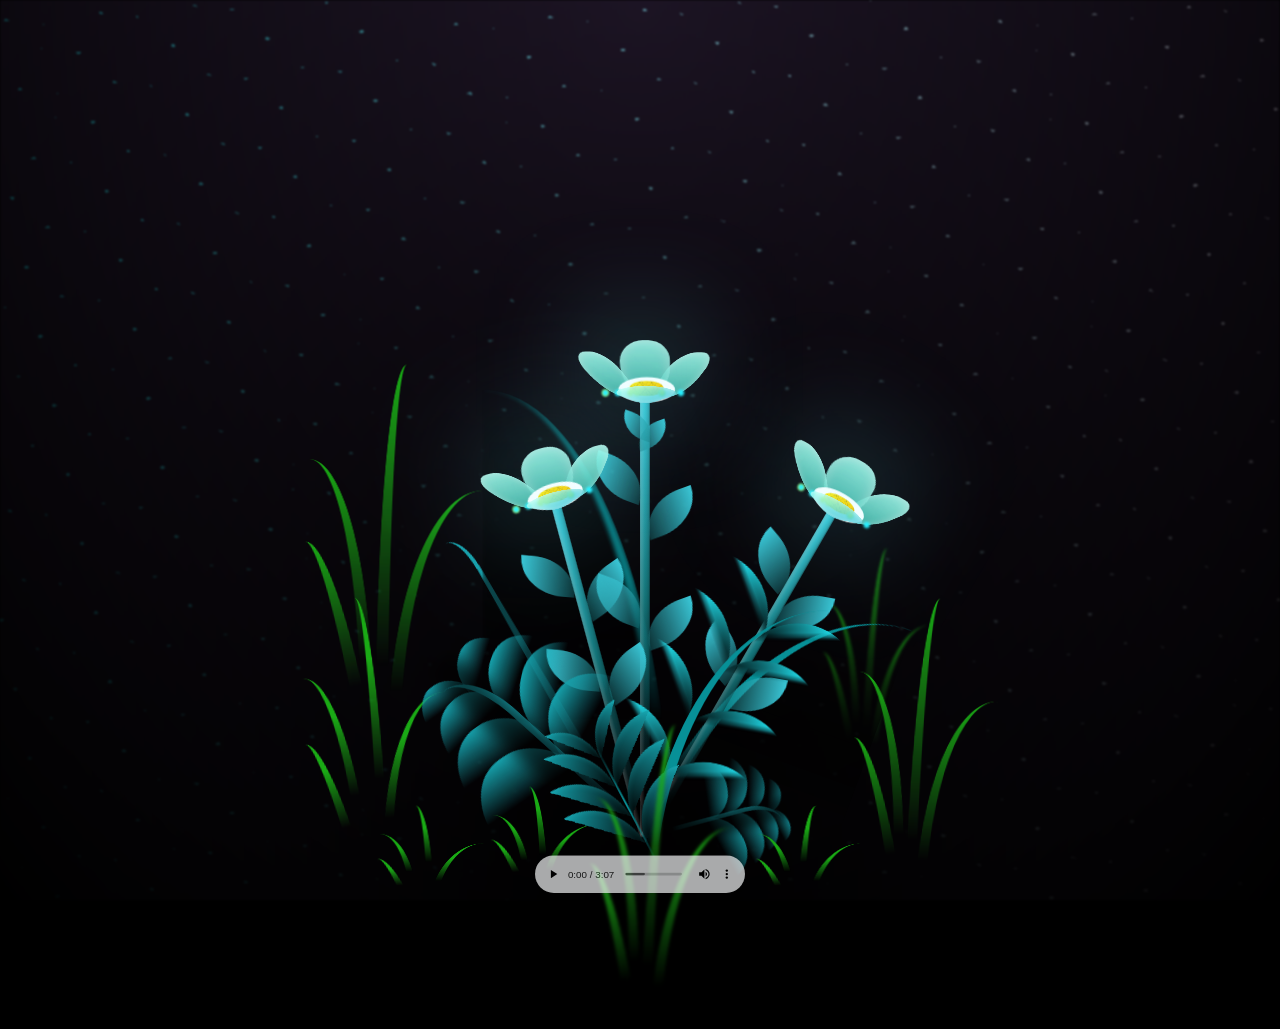
==== index.html @ 4c6a14b1 "FirstCommit: flowers and song added, letter started but need to complete" ====
<!DOCTYPE html>
<html lang="en">
<head>
    <meta charset="UTF-8">
    <meta http-equiv="X-UA-Compatible" content="IE=edge">
    <meta name="viewport" content="width=device-width, initial-scale=1.0">
    <title>TE AMO MILI</title>
    <link rel="stylesheet" href="style.css">
</head>
    <body class="not-loaded">
        <div class="night"></div>

        <!-- Contenedor de la letra de la canción -->
        <div id="lyrics-container">
          <p class="lyric-line">Quiero</p>
          <p class="lyric-line">Parar un momento</p>
          <p class="lyric-line">Soñar que estoy dentro</p>
          <p class="lyric-line">De tus ojos</p>
          <p class="lyric-line">Quiero</p>
          <p class="lyric-line">Soñar que te beso</p>
          <p class="lyric-line">Después darme cuenta</p>
          <p class="lyric-line">Que sigo despierto</p>
          <p class="lyric-line">Y no me la creo</p>
          <p class="lyric-line">Que tú estás aquí</p>
          <p class="lyric-line">Simulando que no dices nada</p>
          <p class="lyric-line">Y yo siento así</p>
          <p class="lyric-line">Diez mil palabras</p>
          <p class="lyric-line">Yo no te pido que seas normal, yo solo quiero que seas real</p>
          <p class="lyric-line">Que seas intensa cuando amanezca</p>
          <p class="lyric-line">Que estés tan loca como tú quieras</p>
          <p class="lyric-line">Como tú sientas, como tú estés</p>
          <p class="lyric-line">Como tú sepas que solo eres tú</p>
          <p class="lyric-line">Que digas todo sin preguntar, y que me beses sin avisar</p>
          <p class="lyric-line">Que tengas miedo cuando te asustes</p>
          <p class="lyric-line">Que sueltes lágrimas si te lucen</p>
          <p class="lyric-line">Que rompas todo si es necesario</p>
          <p class="lyric-line">Los dos estamos para arreglarlo</p>
          <p class="lyric-line">Que a mí me gustas tal como eres</p>
          <p class="lyric-line">A mí me gustas tal como estás</p>
          <p class="lyric-line">Es la verdad</p>
          <p class="lyric-line">Así</p>
          <p class="lyric-line">Sin maquillar</p>
          <p class="lyric-line">Es la verdad</p>
          <p class="lyric-line">Así</p>
          <p class="lyric-line">Sin maquillar</p>
          <p class="lyric-line">Quiero</p>
          <p class="lyric-line">Hablarte en silencio</p>
          <p class="lyric-line">De todas las formas</p>
          <p class="lyric-line">Que tú y yo inventamos</p>
          <p class="lyric-line">Que tú y yo sabemos</p>
          <p class="lyric-line">Que tú estás aquí</p>
          <p class="lyric-line">Simulando que no dices nada</p>
          <p class="lyric-line">Y yo siento así</p>
          <p class="lyric-line">Diez mil palabras</p>
          <p class="lyric-line">Yo no te pido que seas normal, yo solo quiero que seas real</p>
          <p class="lyric-line">Que seas intensa cuando amanezca</p>
          <p class="lyric-line">Que estés tan loca como tú quieras</p>
          <p class="lyric-line">Como tú sientas, como tú estés</p>
          <p class="lyric-line">Como tú sepas que solo eres tú</p>
          <p class="lyric-line">Que digas todo sin preguntar, y que me beses sin avisar</p>
          <p class="lyric-line">Que tengas miedo cuando te asustes</p>
          <p class="lyric-line">Que sueltes lágrimas si te lucen</p>
          <p class="lyric-line">Que rompas todo si es necesario</p>
          <p class="lyric-line">Los dos estamos para arreglarlo</p>
          <p class="lyric-line">Que seas tan fuerte, que seas tan débil</p>
          <p class="lyric-line">Que seas tan tierna, que seas tan sexy</p>
          <p class="lyric-line">Te quiero tanto así sin más</p>
          <p class="lyric-line">Sin una sombra sin delinear</p>
          <p class="lyric-line">Que a mí me gustas tal como eres</p>
          <p class="lyric-line">A mí me gustas tal como estás</p>
          <p class="lyric-line">Es la verdad</p>
          <p class="lyric-line">Así</p>
          <p class="lyric-line">Sin maquillar</p>
          <p class="lyric-line">Es la verdad</p>
          <p class="lyric-line">Así</p>
          <p class="lyric-line">Sin maquillar</p>
            <!-- Agrega más líneas según sea necesario -->
        </div>
        
        <div class="flowers">
            <audio id="song" controls autoplay loop>
                <source src="/song/sin-maquillar.mp3" type="audio/mpeg">
                Tu navegador no soporta le etiqueta de audio!
            </audio>

          <div class="flower flower--1">
            <div class="flower__leafs flower__leafs--1">
              <div class="flower__leaf flower__leaf--1"></div>
              <div class="flower__leaf flower__leaf--2"></div>
              <div class="flower__leaf flower__leaf--3"></div>
              <div class="flower__leaf flower__leaf--4"></div>
              

              <div class="flower__white-circle"></div>
      
              <div class="flower__light flower__light--1"></div>
              <div class="flower__light flower__light--2"></div>
              <div class="flower__light flower__light--3"></div>
              <div class="flower__light flower__light--4"></div>
              <div class="flower__light flower__light--5"></div>
              <div class="flower__light flower__light--6"></div>
              <div class="flower__light flower__light--7"></div>
              <div class="flower__light flower__light--8"></div>
      
            </div>
            <div class="flower__line">
              <div class="flower__line__leaf flower__line__leaf--1"></div>
              <div class="flower__line__leaf flower__line__leaf--2"></div>
              <div class="flower__line__leaf flower__line__leaf--3"></div>
              <div class="flower__line__leaf flower__line__leaf--4"></div>
              <div class="flower__line__leaf flower__line__leaf--5"></div>
              <div class="flower__line__leaf flower__line__leaf--6"></div>
            </div>
          </div>
      
          <div class="flower flower--2">
            <div class="flower__leafs flower__leafs--2">
              <div class="flower__leaf flower__leaf--1"></div>
              <div class="flower__leaf flower__leaf--2"></div>
              <div class="flower__leaf flower__leaf--3"></div>
              <div class="flower__leaf flower__leaf--4"></div>
              <div class="flower__white-circle"></div>
      
              <div class="flower__light flower__light--1"></div>
              <div class="flower__light flower__light--2"></div>
              <div class="flower__light flower__light--3"></div>
              <div class="flower__light flower__light--4"></div>
              <div class="flower__light flower__light--5"></div>
              <div class="flower__light flower__light--6"></div>
              <div class="flower__light flower__light--7"></div>
              <div class="flower__light flower__light--8"></div>
      
            </div>
            <div class="flower__line">
              <div class="flower__line__leaf flower__line__leaf--1"></div>
              <div class="flower__line__leaf flower__line__leaf--2"></div>
              <div class="flower__line__leaf flower__line__leaf--3"></div>
              <div class="flower__line__leaf flower__line__leaf--4"></div>
            </div>
          </div>
      
          <div class="flower flower--3">
            <div class="flower__leafs flower__leafs--3">
              <div class="flower__leaf flower__leaf--1"></div>
              <div class="flower__leaf flower__leaf--2"></div>
              <div class="flower__leaf flower__leaf--3"></div>
              <div class="flower__leaf flower__leaf--4"></div>
              <div class="flower__white-circle"></div>
      
              <div class="flower__light flower__light--1"></div>
              <div class="flower__light flower__light--2"></div>
              <div class="flower__light flower__light--3"></div>
              <div class="flower__light flower__light--4"></div>
              <div class="flower__light flower__light--5"></div>
              <div class="flower__light flower__light--6"></div>
              <div class="flower__light flower__light--7"></div>
              <div class="flower__light flower__light--8"></div>
      
            </div>
            <div class="flower__line">
              <div class="flower__line__leaf flower__line__leaf--1"></div>
              <div class="flower__line__leaf flower__line__leaf--2"></div>
              <div class="flower__line__leaf flower__line__leaf--3"></div>
              <div class="flower__line__leaf flower__line__leaf--4"></div>
            </div>
          </div>
      
          <div class="grow-ans" style="--d:1.2s">
            <div class="flower__g-long">
              <div class="flower__g-long__top"></div>
              <div class="flower__g-long__bottom"></div>
            </div>
          </div>
      
          <div class="growing-grass">
            <div class="flower__grass flower__grass--1">
              <div class="flower__grass--top"></div>
              <div class="flower__grass--bottom"></div>
              <div class="flower__grass__leaf flower__grass__leaf--1"></div>
              <div class="flower__grass__leaf flower__grass__leaf--2"></div>
              <div class="flower__grass__leaf flower__grass__leaf--3"></div>
              <div class="flower__grass__leaf flower__grass__leaf--4"></div>
              <div class="flower__grass__leaf flower__grass__leaf--5"></div>
              <div class="flower__grass__leaf flower__grass__leaf--6"></div>
              <div class="flower__grass__leaf flower__grass__leaf--7"></div>
              <div class="flower__grass__leaf flower__grass__leaf--8"></div>
              <div class="flower__grass__overlay"></div>
            </div>
          </div>
      
          <div class="growing-grass">
            <div class="flower__grass flower__grass--2">
              <div class="flower__grass--top"></div>
              <div class="flower__grass--bottom"></div>
              <div class="flower__grass__leaf flower__grass__leaf--1"></div>
              <div class="flower__grass__leaf flower__grass__leaf--2"></div>
              <div class="flower__grass__leaf flower__grass__leaf--3"></div>
              <div class="flower__grass__leaf flower__grass__leaf--4"></div>
              <div class="flower__grass__leaf flower__grass__leaf--5"></div>
              <div class="flower__grass__leaf flower__grass__leaf--6"></div>
              <div class="flower__grass__leaf flower__grass__leaf--7"></div>
              <div class="flower__grass__leaf flower__grass__leaf--8"></div>
              <div class="flower__grass__overlay"></div>
            </div>
          </div>
      
          <div class="grow-ans" style="--d:2.4s">
            <div class="flower__g-right flower__g-right--1">
              <div class="leaf"></div>
            </div>
          </div>
      
          <div class="grow-ans" style="--d:2.8s">
            <div class="flower__g-right flower__g-right--2">
              <div class="leaf"></div>
            </div>
          </div>
      
          <div class="grow-ans" style="--d:2.8s">
            <div class="flower__g-front">
              <div class="flower__g-front__leaf-wrapper flower__g-front__leaf-wrapper--1">
                <div class="flower__g-front__leaf"></div>
              </div>
              <div class="flower__g-front__leaf-wrapper flower__g-front__leaf-wrapper--2">
                <div class="flower__g-front__leaf"></div>
              </div>
              <div class="flower__g-front__leaf-wrapper flower__g-front__leaf-wrapper--3">
                <div class="flower__g-front__leaf"></div>
              </div>
              <div class="flower__g-front__leaf-wrapper flower__g-front__leaf-wrapper--4">
                <div class="flower__g-front__leaf"></div>
              </div>
              <div class="flower__g-front__leaf-wrapper flower__g-front__leaf-wrapper--5">
                <div class="flower__g-front__leaf"></div>
              </div>
              <div class="flower__g-front__leaf-wrapper flower__g-front__leaf-wrapper--6">
                <div class="flower__g-front__leaf"></div>
              </div>
              <div class="flower__g-front__leaf-wrapper flower__g-front__leaf-wrapper--7">
                <div class="flower__g-front__leaf"></div>
              </div>
              <div class="flower__g-front__leaf-wrapper flower__g-front__leaf-wrapper--8">
                <div class="flower__g-front__leaf"></div>
              </div>
              <div class="flower__g-front__line"></div>
            </div>
          </div>
      
          <div class="grow-ans" style="--d:3.2s">
            <div class="flower__g-fr">
              <div class="leaf"></div>
              <div class="flower__g-fr__leaf flower__g-fr__leaf--1"></div>
              <div class="flower__g-fr__leaf flower__g-fr__leaf--2"></div>
              <div class="flower__g-fr__leaf flower__g-fr__leaf--3"></div>
              <div class="flower__g-fr__leaf flower__g-fr__leaf--4"></div>
              <div class="flower__g-fr__leaf flower__g-fr__leaf--5"></div>
              <div class="flower__g-fr__leaf flower__g-fr__leaf--6"></div>
              <div class="flower__g-fr__leaf flower__g-fr__leaf--7"></div>
              <div class="flower__g-fr__leaf flower__g-fr__leaf--8"></div>
            </div>
          </div>
      
          <div class="long-g long-g--0">
            <div class="grow-ans" style="--d:3s">
              <div class="leaf leaf--0"></div>
            </div>
            <div class="grow-ans" style="--d:2.2s">
              <div class="leaf leaf--1"></div>
            </div>
            <div class="grow-ans" style="--d:3.4s">
              <div class="leaf leaf--2"></div>
            </div>
            <div class="grow-ans" style="--d:3.6s">
              <div class="leaf leaf--3"></div>
            </div>
          </div>
      
          <div class="long-g long-g--1">
            <div class="grow-ans" style="--d:3.6s">
              <div class="leaf leaf--0"></div>
            </div>
            <div class="grow-ans" style="--d:3.8s">
              <div class="leaf leaf--1"></div>
            </div>
            <div class="grow-ans" style="--d:4s">
              <div class="leaf leaf--2"></div>
            </div>
            <div class="grow-ans" style="--d:4.2s">
              <div class="leaf leaf--3"></div>
            </div>
          </div>
      
          <div class="long-g long-g--2">
            <div class="grow-ans" style="--d:4s">
              <div class="leaf leaf--0"></div>
            </div>
            <div class="grow-ans" style="--d:4.2s">
              <div class="leaf leaf--1"></div>
            </div>
            <div class="grow-ans" style="--d:4.4s">
              <div class="leaf leaf--2"></div>
            </div>
            <div class="grow-ans" style="--d:4.6s">
              <div class="leaf leaf--3"></div>
            </div>
          </div>
      
          <div class="long-g long-g--3">
            <div class="grow-ans" style="--d:4s">
              <div class="leaf leaf--0"></div>
            </div>
            <div class="grow-ans" style="--d:4.2s">
              <div class="leaf leaf--1"></div>
            </div>
            <div class="grow-ans" style="--d:3s">
              <div class="leaf leaf--2"></div>
            </div>
            <div class="grow-ans" style="--d:3.6s">
              <div class="leaf leaf--3"></div>
            </div>
          </div>
      
          <div class="long-g long-g--4">
            <div class="grow-ans" style="--d:4s">
              <div class="leaf leaf--0"></div>
            </div>
            <div class="grow-ans" style="--d:4.2s">
              <div class="leaf leaf--1"></div>
            </div>
            <div class="grow-ans" style="--d:3s">
              <div class="leaf leaf--2"></div>
            </div>
            <div class="grow-ans" style="--d:3.6s">
              <div class="leaf leaf--3"></div>
            </div>
          </div>
      
          <div class="long-g long-g--5">
            <div class="grow-ans" style="--d:4s">
              <div class="leaf leaf--0"></div>
            </div>
            <div class="grow-ans" style="--d:4.2s">
              <div class="leaf leaf--1"></div>
            </div>
            <div class="grow-ans" style="--d:3s">
              <div class="leaf leaf--2"></div>
            </div>
            <div class="grow-ans" style="--d:3.6s">
              <div class="leaf leaf--3"></div>
            </div>
          </div>
      
          <div class="long-g long-g--6">
            <div class="grow-ans" style="--d:4.2s">
              <div class="leaf leaf--0"></div>
            </div>
            <div class="grow-ans" style="--d:4.4s">
              <div class="leaf leaf--1"></div>
            </div>
            <div class="grow-ans" style="--d:4.6s">
              <div class="leaf leaf--2"></div>
            </div>
            <div class="grow-ans" style="--d:4.8s">
              <div class="leaf leaf--3"></div>
            </div>
          </div>
      
          <div class="long-g long-g--7">
            <div class="grow-ans" style="--d:3s">
              <div class="leaf leaf--0"></div>
            </div>
            <div class="grow-ans" style="--d:3.2s">
              <div class="leaf leaf--1"></div>
            </div>
            <div class="grow-ans" style="--d:3.5s">
              <div class="leaf leaf--2"></div>
            </div>
            <div class="grow-ans" style="--d:3.6s">
              <div class="leaf leaf--3"></div>
            </div>
          </div>
        </div>
    
        <script src="index.js"></script>
      </body>

</html>
---- style.css ----
*,
*::after,
*::before {
  padding: 0;
  margin: 0;
  box-sizing: border-box;
}

:root {
  --dark-color: #000;
}

/* Estilos para el reproductor de audio */
audio {
    position: fixed;
    bottom: 10px;
    left: 50%;
    transform: translateX(-50%);
    width: 300px;
    z-index: 1000;
    opacity: 0.7;
    transition: opacity 0.3s ease;
}

audio:hover {
    opacity: 1;
}

#lyrics-container {
    position: fixed;
    top: 25vh; /* 3/4 desde la parte superior (viewport height) */
    left: 50%;
    transform: translateX(-50%);
    text-align: center;
    color: white;
    font-size: 5vh;
    z-index: 9999;
    width: 100%;
}

.lyric-line {
    position: absolute; /* Todas las líneas se superponen */
    left: 0;
    right: 0;
    opacity: 0;
    transition: opacity 0.5s ease;
    pointer-events: none;
    margin: 0 auto; /* Centra horizontalmente */
    top: 0; /* Fija la posición vertical */
}

.lyric-line.active {
    opacity: 1;
}
@keyframes fadeInUp {
    from {
        opacity: 0;
        transform: translateY(20px);
    }
    to {
        opacity: 1;
        transform: translateY(0);
    }
}

.lyric-line.active {

}
/*////////////////////////////////////////////////////////////*/
body {
  display: flex;
  align-items: flex-end;
  justify-content: center;
  min-height: 100vh;
  background-color: var(--dark-color);
  overflow: hidden;
  perspective: 1000px;
}

.night {
  position: fixed;
  left: 50%;
  top: 0;
  transform: translateX(-50%);
  width: 100%;
  height: 100%;
  filter: blur(0.1vmin);
  background-image: radial-gradient(ellipse at top, transparent 0%, var(--dark-color)), radial-gradient(ellipse at bottom, var(--dark-color), rgba(202, 145, 255, 0.2)), repeating-linear-gradient(220deg, black 0px, black 19px, transparent 19px, transparent 22px), repeating-linear-gradient(189deg, black 0px, black 19px, transparent 19px, transparent 22px), repeating-linear-gradient(148deg, black 0px, black 19px, transparent 19px, transparent 22px), linear-gradient(90deg, #00fffa, #f0f0f0);
}

.flowers {
  position: relative;
  transform: scale(0.7);
}

.flower {
  position: absolute;
  bottom: 10vmin;
  transform-origin: bottom center;
  z-index: 10;
  --fl-speed: 0.8s;
}
.flower--1 {
  animation: moving-flower-1 4s linear infinite;
}
.flower--1 .flower__line {
  height: 70vmin;
  animation-delay: 0.3s;
}
.flower--1 .flower__line__leaf--1 {
  animation: blooming-leaf-right var(--fl-speed) 1.6s backwards;
}
.flower--1 .flower__line__leaf--2 {
  animation: blooming-leaf-right var(--fl-speed) 1.4s backwards;
}
.flower--1 .flower__line__leaf--3 {
  animation: blooming-leaf-left var(--fl-speed) 1.2s backwards;
}
.flower--1 .flower__line__leaf--4 {
  animation: blooming-leaf-left var(--fl-speed) 1s backwards;
}
.flower--1 .flower__line__leaf--5 {
  animation: blooming-leaf-right var(--fl-speed) 1.8s backwards;
}
.flower--1 .flower__line__leaf--6 {
  animation: blooming-leaf-left var(--fl-speed) 2s backwards;
}
.flower--2 {
  left: 50%;
  transform: rotate(30deg);
  animation: moving-flower-2 4s linear infinite;
}
.flower--2 .flower__line {
  height: 60vmin;
  animation-delay: 0.8s;
}
.flower--2 .flower__line__leaf--1 {
  animation: blooming-leaf-right var(--fl-speed) 1.9s backwards;
}
.flower--2 .flower__line__leaf--2 {
  animation: blooming-leaf-right var(--fl-speed) 1.7s backwards;
}
.flower--2 .flower__line__leaf--3 {
  animation: blooming-leaf-left var(--fl-speed) 1.5s backwards;
}
.flower--2 .flower__line__leaf--4 {
  animation: blooming-leaf-left var(--fl-speed) 1.3s backwards;
}
.flower--3 {
  left: 50%;
  transform: rotate(-15deg);
  animation: moving-flower-3 4s linear infinite;
}
.flower--3 .flower__line {
  animation-delay: 0.9s;
}
.flower--3 .flower__line__leaf--1 {
  animation: blooming-leaf-right var(--fl-speed) 2.5s backwards;
}
.flower--3 .flower__line__leaf--2 {
  animation: blooming-leaf-right var(--fl-speed) 2.3s backwards;
}
.flower--3 .flower__line__leaf--3 {
  animation: blooming-leaf-left var(--fl-speed) 2.1s backwards;
}
.flower--3 .flower__line__leaf--4 {
  animation: blooming-leaf-left var(--fl-speed) 1.9s backwards;
}
.flower__leafs {
  position: relative;
  animation: blooming-flower 2s backwards;
}
.flower__leafs--1 {
  animation-delay: 1.1s;
}
.flower__leafs--2 {
  animation-delay: 1.4s;
}
.flower__leafs--3 {
  animation-delay: 1.7s;
}
.flower__leafs::after {
  content: "";
  position: absolute;
  left: 0;
  top: 0;
  transform: translate(-50%, -100%);
  width: 8vmin;
  height: 8vmin;
  background-color: #6bf0ff;
  filter: blur(10vmin);
}
.flower__leaf {
  position: absolute;
  bottom: 0;
  left: 50%;
  width: 8vmin;
  height: 11vmin;
  border-radius: 51% 49% 47% 53%/44% 45% 55% 69%;
  background-color: #65e6cc;
  background-image: linear-gradient(to top, #40bbab, #a7ffee);
  transform-origin: bottom center;
  opacity: 0.9;
  box-shadow: inset 0 0 2vmin rgba(255, 255, 255, 0.5);
}
.flower__leaf--1 {
  transform: translate(-10%, 1%) rotateY(40deg) rotateX(-50deg);
}
.flower__leaf--2 {
  transform: translate(-50%, -4%) rotateX(40deg);
}
.flower__leaf--3 {
  transform: translate(-90%, 0%) rotateY(45deg) rotateX(50deg);
}
.flower__leaf--4 {
  width: 8vmin;
  height: 8vmin;
  transform-origin: bottom left;
  border-radius: 4vmin 10vmin 4vmin 4vmin;
  transform: translate(0%, 18%) rotateX(70deg) rotate(-43deg);
  background-image: linear-gradient(to top, #39c6d6, #a7ffee);
  z-index: 1;
  opacity: 0.8;
}
.flower__white-circle {
  position: absolute;
  left: -3.5vmin;
  top: -3vmin;
  width: 9vmin;
  height: 4vmin;
  border-radius: 50%;
  background-color: #fff;
}
.flower__white-circle::after {
  content: "";
  position: absolute;
  left: 50%;
  top: 45%;
  transform: translate(-50%, -50%);
  width: 60%;
  height: 60%;
  border-radius: inherit;
  background-image: repeating-linear-gradient(135deg, rgba(0, 0, 0, 0.03) 0px, rgba(0, 0, 0, 0.03) 1px, transparent 1px, transparent 12px), repeating-linear-gradient(45deg, rgba(0, 0, 0, 0.03) 0px, rgba(0, 0, 0, 0.03) 1px, transparent 1px, transparent 12px), repeating-linear-gradient(67.5deg, rgba(0, 0, 0, 0.03) 0px, rgba(0, 0, 0, 0.03) 1px, transparent 1px, transparent 12px), repeating-linear-gradient(135deg, rgba(0, 0, 0, 0.03) 0px, rgba(0, 0, 0, 0.03) 1px, transparent 1px, transparent 12px), repeating-linear-gradient(45deg, rgba(0, 0, 0, 0.03) 0px, rgba(0, 0, 0, 0.03) 1px, transparent 1px, transparent 12px), repeating-linear-gradient(112.5deg, rgba(0, 0, 0, 0.03) 0px, rgba(0, 0, 0, 0.03) 1px, transparent 1px, transparent 12px), repeating-linear-gradient(112.5deg, rgba(0, 0, 0, 0.03) 0px, rgba(0, 0, 0, 0.03) 1px, transparent 1px, transparent 12px), repeating-linear-gradient(45deg, rgba(0, 0, 0, 0.03) 0px, rgba(0, 0, 0, 0.03) 1px, transparent 1px, transparent 12px), repeating-linear-gradient(22.5deg, rgba(0, 0, 0, 0.03) 0px, rgba(0, 0, 0, 0.03) 1px, transparent 1px, transparent 12px), repeating-linear-gradient(45deg, rgba(0, 0, 0, 0.03) 0px, rgba(0, 0, 0, 0.03) 1px, transparent 1px, transparent 12px), repeating-linear-gradient(22.5deg, rgba(0, 0, 0, 0.03) 0px, rgba(0, 0, 0, 0.03) 1px, transparent 1px, transparent 12px), repeating-linear-gradient(135deg, rgba(0, 0, 0, 0.03) 0px, rgba(0, 0, 0, 0.03) 1px, transparent 1px, transparent 12px), repeating-linear-gradient(157.5deg, rgba(0, 0, 0, 0.03) 0px, rgba(0, 0, 0, 0.03) 1px, transparent 1px, transparent 12px), repeating-linear-gradient(67.5deg, rgba(0, 0, 0, 0.03) 0px, rgba(0, 0, 0, 0.03) 1px, transparent 1px, transparent 12px), repeating-linear-gradient(67.5deg, rgba(0, 0, 0, 0.03) 0px, rgba(0, 0, 0, 0.03) 1px, transparent 1px, transparent 12px), linear-gradient(90deg, #ffeb12, #ffce00);
}
.flower__line {
  height: 55vmin;
  width: 1.5vmin;
  background-image: linear-gradient(to left, rgba(0, 0, 0, 0.2), transparent, rgba(255, 255, 255, 0.2)), linear-gradient(to top, transparent 10%, #14757a, #39c6d6);
  box-shadow: inset 0 0 2px rgba(0, 0, 0, 0.5);
  animation: grow-flower-tree 4s backwards;
}
.flower__line__leaf {
  --w: 7vmin;
  --h: calc(var(--w) + 2vmin);
  position: absolute;
  top: 20%;
  left: 90%;
  width: var(--w);
  height: var(--h);
  border-top-right-radius: var(--h);
  border-bottom-left-radius: var(--h);
  background-image: linear-gradient(to top, rgba(20, 117, 122, 0.4), #39c6d6);
}
.flower__line__leaf--1 {
  transform: rotate(70deg) rotateY(30deg);
}
.flower__line__leaf--2 {
  top: 45%;
  transform: rotate(70deg) rotateY(30deg);
}
.flower__line__leaf--3, .flower__line__leaf--4, .flower__line__leaf--6 {
  border-top-right-radius: 0;
  border-bottom-left-radius: 0;
  border-top-left-radius: var(--h);
  border-bottom-right-radius: var(--h);
  left: -460%;
  top: 12%;
  transform: rotate(-70deg) rotateY(30deg);
}
.flower__line__leaf--4 {
  top: 40%;
}
.flower__line__leaf--5 {
  top: 0;
  transform-origin: left;
  transform: rotate(70deg) rotateY(30deg) scale(0.6);
}
.flower__line__leaf--6 {
  top: -2%;
  left: -450%;
  transform-origin: right;
  transform: rotate(-70deg) rotateY(30deg) scale(0.6);
}
.flower__light {
  position: absolute;
  bottom: 0vmin;
  width: 1vmin;
  height: 1vmin;
  background-color: #fffb00;
  border-radius: 50%;
  filter: blur(0.2vmin);
  animation: light-ans 4s linear infinite backwards;
}
.flower__light:nth-child(odd) {
  background-color: #23f0ff;
}
.flower__light--1 {
  left: -2vmin;
  animation-delay: 1s;
}
.flower__light--2 {
  left: 3vmin;
  animation-delay: 0.5s;
}
.flower__light--3 {
  left: -6vmin;
  animation-delay: 0.3s;
}
.flower__light--4 {
  left: 6vmin;
  animation-delay: 0.9s;
}
.flower__light--5 {
  left: -1vmin;
  animation-delay: 1.5s;
}
.flower__light--6 {
  left: -4vmin;
  animation-delay: 3s;
}
.flower__light--7 {
  left: 3vmin;
  animation-delay: 2s;
}
.flower__light--8 {
  left: -6vmin;
  animation-delay: 3.5s;
}
.flower__grass {
  --c: #159faa;
  --line-w: 1.5vmin;
  position: absolute;
  bottom: 12vmin;
  left: -7vmin;
  display: flex;
  flex-direction: column;
  align-items: flex-end;
  z-index: 20;
  transform-origin: bottom center;
  transform: rotate(-48deg) rotateY(40deg);
}
.flower__grass--1 {
  animation: moving-grass 2s linear infinite;
}
.flower__grass--2 {
  left: 2vmin;
  bottom: 10vmin;
  transform: scale(0.5) rotate(75deg) rotateX(10deg) rotateY(-200deg);
  opacity: 0.8;
  z-index: 0;
  animation: moving-grass--2 1.5s linear infinite;
}
.flower__grass--top {
  width: 7vmin;
  height: 10vmin;
  border-top-right-radius: 100%;
  border-right: var(--line-w) solid var(--c);
  transform-origin: bottom center;
  transform: rotate(-2deg);
}
.flower__grass--bottom {
  margin-top: -2px;
  width: var(--line-w);
  height: 25vmin;
  background-image: linear-gradient(to top, transparent, var(--c));
}
.flower__grass__leaf {
  --size: 10vmin;
  position: absolute;
  width: calc(var(--size) * 2.1);
  height: var(--size);
  border-top-left-radius: var(--size);
  border-top-right-radius: var(--size);
  background-image: linear-gradient(to top, transparent, transparent 30%, var(--c));
  z-index: 100;
}
.flower__grass__leaf--1 {
  top: -6%;
  left: 30%;
  --size: 6vmin;
  transform: rotate(-20deg);
  animation: growing-grass-ans--1 2s 2.6s backwards;
}
@keyframes growing-grass-ans--1 {
  0% {
    transform-origin: bottom left;
    transform: rotate(-20deg) scale(0);
  }
}
.flower__grass__leaf--2 {
  top: -5%;
  left: -110%;
  --size: 6vmin;
  transform: rotate(10deg);
  animation: growing-grass-ans--2 2s 2.4s linear backwards;
}
@keyframes growing-grass-ans--2 {
  0% {
    transform-origin: bottom right;
    transform: rotate(10deg) scale(0);
  }
}
.flower__grass__leaf--3 {
  top: 5%;
  left: 60%;
  --size: 8vmin;
  transform: rotate(-18deg) rotateX(-20deg);
  animation: growing-grass-ans--3 2s 2.2s linear backwards;
}
@keyframes growing-grass-ans--3 {
  0% {
    transform-origin: bottom left;
    transform: rotate(-18deg) rotateX(-20deg) scale(0);
  }
}
.flower__grass__leaf--4 {
  top: 6%;
  left: -135%;
  --size: 8vmin;
  transform: rotate(2deg);
  animation: growing-grass-ans--4 2s 2s linear backwards;
}
@keyframes growing-grass-ans--4 {
  0% {
    transform-origin: bottom right;
    transform: rotate(2deg) scale(0);
  }
}
.flower__grass__leaf--5 {
  top: 20%;
  left: 60%;
  --size: 10vmin;
  transform: rotate(-24deg) rotateX(-20deg);
  animation: growing-grass-ans--5 2s 1.8s linear backwards;
}
@keyframes growing-grass-ans--5 {
  0% {
    transform-origin: bottom left;
    transform: rotate(-24deg) rotateX(-20deg) scale(0);
  }
}
.flower__grass__leaf--6 {
  top: 22%;
  left: -180%;
  --size: 10vmin;
  transform: rotate(10deg);
  animation: growing-grass-ans--6 2s 1.6s linear backwards;
}
@keyframes growing-grass-ans--6 {
  0% {
    transform-origin: bottom right;
    transform: rotate(10deg) scale(0);
  }
}
.flower__grass__leaf--7 {
  top: 39%;
  left: 70%;
  --size: 10vmin;
  transform: rotate(-10deg);
  animation: growing-grass-ans--7 2s 1.4s linear backwards;
}
@keyframes growing-grass-ans--7 {
  0% {
    transform-origin: bottom left;
    transform: rotate(-10deg) scale(0);
  }
}
.flower__grass__leaf--8 {
  top: 40%;
  left: -215%;
  --size: 11vmin;
  transform: rotate(10deg);
  animation: growing-grass-ans--8 2s 1.2s linear backwards;
}
@keyframes growing-grass-ans--8 {
  0% {
    transform-origin: bottom right;
    transform: rotate(10deg) scale(0);
  }
}
.flower__grass__overlay {
  position: absolute;
  top: -10%;
  right: 0%;
  width: 100%;
  height: 100%;
  background-color: rgba(0, 0, 0, 0.6);
  filter: blur(1.5vmin);
  z-index: 100;
}
.flower__g-long {
  --w: 2vmin;
  --h: 6vmin;
  --c: #159faa;
  position: absolute;
  bottom: 10vmin;
  left: -3vmin;
  transform-origin: bottom center;
  transform: rotate(-30deg) rotateY(-20deg);
  display: flex;
  flex-direction: column;
  align-items: flex-end;
  animation: flower-g-long-ans 3s linear infinite;
}
@keyframes flower-g-long-ans {
  0%, 100% {
    transform: rotate(-30deg) rotateY(-20deg);
  }
  50% {
    transform: rotate(-32deg) rotateY(-20deg);
  }
}
.flower__g-long__top {
  top: calc(var(--h) * -1);
  width: calc(var(--w) + 1vmin);
  height: var(--h);
  border-top-right-radius: 100%;
  border-right: 0.7vmin solid var(--c);
  transform: translate(-0.7vmin, 1vmin);
}
.flower__g-long__bottom {
  width: var(--w);
  height: 50vmin;
  transform-origin: bottom center;
  background-image: linear-gradient(to top, transparent 30%, var(--c));
  box-shadow: inset 0 0 2px rgba(0, 0, 0, 0.5);
  clip-path: polygon(35% 0, 65% 1%, 100% 100%, 0% 100%);
}
.flower__g-right {
  position: absolute;
  bottom: 6vmin;
  left: -2vmin;
  transform-origin: bottom left;
  transform: rotate(20deg);
}
.flower__g-right .leaf {
  width: 30vmin;
  height: 50vmin;
  border-top-left-radius: 100%;
  border-left: 2vmin solid #079097;
  background-image: linear-gradient(to bottom, transparent, var(--dark-color) 60%);
  mask-image: linear-gradient(to top, transparent 30%, #079097 60%);
}
.flower__g-right--1 {
  animation: flower-g-right-ans 2.5s linear infinite;
}
.flower__g-right--2 {
  left: 5vmin;
  transform: rotateY(-180deg);
  animation: flower-g-right-ans--2 3s linear infinite;
}
.flower__g-right--2 .leaf {
  height: 75vmin;
  filter: blur(0.3vmin);
  opacity: 0.8;
}
@keyframes flower-g-right-ans {
  0%, 100% {
    transform: rotate(20deg);
  }
  50% {
    transform: rotate(24deg) rotateX(-20deg);
  }
}
@keyframes flower-g-right-ans--2 {
  0%, 100% {
    transform: rotateY(-180deg) rotate(0deg) rotateX(-20deg);
  }
  50% {
    transform: rotateY(-180deg) rotate(6deg) rotateX(-20deg);
  }
}
.flower__g-front {
  position: absolute;
  bottom: 6vmin;
  left: 2.5vmin;
  z-index: 100;
  transform-origin: bottom center;
  transform: rotate(-28deg) rotateY(30deg) scale(1.04);
  animation: flower__g-front-ans 2s linear infinite;
}
@keyframes flower__g-front-ans {
  0%, 100% {
    transform: rotate(-28deg) rotateY(30deg) scale(1.04);
  }
  50% {
    transform: rotate(-35deg) rotateY(40deg) scale(1.04);
  }
}
.flower__g-front__line {
  width: 0.3vmin;
  height: 20vmin;
  background-image: linear-gradient(to top, transparent, #079097, transparent 100%);
  position: relative;
}
.flower__g-front__leaf-wrapper {
  position: absolute;
  top: 0;
  left: 0;
  transform-origin: bottom left;
  transform: rotate(10deg);
}
.flower__g-front__leaf-wrapper:nth-child(even) {
  left: 0vmin;
  transform: rotateY(-180deg) rotate(5deg);
  animation: flower__g-front__leaf-left-ans 1s ease-in backwards;
}
.flower__g-front__leaf-wrapper:nth-child(odd) {
  animation: flower__g-front__leaf-ans 1s ease-in backwards;
}
.flower__g-front__leaf-wrapper--1 {
  top: -8vmin;
  transform: scale(0.7);
  animation: flower__g-front__leaf-ans 1s 5.5s ease-in backwards !important;
}
.flower__g-front__leaf-wrapper--2 {
  top: -8vmin;
  transform: rotateY(-180deg) scale(0.7) !important;
  animation: flower__g-front__leaf-left-ans-2 1s 4.6s ease-in backwards !important;
}
.flower__g-front__leaf-wrapper--3 {
  top: -3vmin;
  animation: flower__g-front__leaf-ans 1s 4.6s ease-in backwards;
}
.flower__g-front__leaf-wrapper--4 {
  top: -3vmin;
  transform: rotateY(-180deg) scale(0.9) !important;
  animation: flower__g-front__leaf-left-ans-2 1s 4.6s ease-in backwards !important;
}
@keyframes flower__g-front__leaf-left-ans-2 {
  0% {
    transform: rotateY(-180deg) scale(0);
  }
}
.flower__g-front__leaf-wrapper--5, .flower__g-front__leaf-wrapper--6 {
  top: 2vmin;
}
.flower__g-front__leaf-wrapper--7, .flower__g-front__leaf-wrapper--8 {
  top: 6.5vmin;
}
.flower__g-front__leaf-wrapper--2 {
  animation-delay: 5.2s !important;
}
.flower__g-front__leaf-wrapper--3 {
  animation-delay: 4.9s !important;
}
.flower__g-front__leaf-wrapper--5 {
  animation-delay: 4.3s !important;
}
.flower__g-front__leaf-wrapper--6 {
  animation-delay: 4.1s !important;
}
.flower__g-front__leaf-wrapper--7 {
  animation-delay: 3.8s !important;
}
.flower__g-front__leaf-wrapper--8 {
  animation-delay: 3.5s !important;
}
@keyframes flower__g-front__leaf-ans {
  0% {
    transform: rotate(10deg) scale(0);
  }
}
@keyframes flower__g-front__leaf-left-ans {
  0% {
    transform: rotateY(-180deg) rotate(5deg) scale(0);
  }
}
.flower__g-front__leaf {
  width: 10vmin;
  height: 10vmin;
  border-radius: 100% 0% 0% 100%/100% 100% 0% 0%;
  box-shadow: inset 0 2px 1vmin rgba(44, 238, 252, 0.2);
  background-image: linear-gradient(to bottom left, transparent, var(--dark-color)), linear-gradient(to bottom right, #159faa 50%, transparent 50%, transparent);
  -webkit-mask-image: linear-gradient(to bottom right, #159faa 50%, transparent 50%, transparent);
  mask-image: linear-gradient(to bottom right, #159faa 50%, transparent 50%, transparent);
}
.flower__g-fr {
  position: absolute;
  bottom: -4vmin;
  left: vmin;
  transform-origin: bottom left;
  z-index: 10;
  animation: flower__g-fr-ans 2s linear infinite;
}
@keyframes flower__g-fr-ans {
  0%, 100% {
    transform: rotate(2deg);
  }
  50% {
    transform: rotate(4deg);
  }
}
.flower__g-fr .leaf {
  width: 30vmin;
  height: 50vmin;
  border-top-left-radius: 100%;
  border-left: 2vmin solid #079097;
  mask-image: linear-gradient(to top, transparent 25%, #079097 50%);
  position: relative;
  z-index: 1;
}
.flower__g-fr__leaf {
  position: absolute;
  top: 0;
  left: 0;
  width: 10vmin;
  height: 10vmin;
  border-radius: 100% 0% 0% 100%/100% 100% 0% 0%;
  box-shadow: inset 0 2px 1vmin rgba(44, 238, 252, 0.2);
  background-image: linear-gradient(to bottom left, transparent, var(--dark-color) 98%), linear-gradient(to bottom right, #23f0ff 45%, transparent 50%, transparent);
  mask-image: linear-gradient(135deg, #159faa 40%, transparent 50%, transparent);
}
.flower__g-fr__leaf--1 {
  left: 20vmin;
  transform: rotate(45deg);
  animation: flower__g-fr-leaft-ans-1 0.5s 5.2s linear backwards;
}
@keyframes flower__g-fr-leaft-ans-1 {
  0% {
    transform-origin: left;
    transform: rotate(45deg) scale(0);
  }
}
.flower__g-fr__leaf--2 {
  left: 12vmin;
  top: -7vmin;
  transform: rotate(25deg) rotateY(-180deg);
  animation: flower__g-fr-leaft-ans-6 0.5s 5s linear backwards;
}
.flower__g-fr__leaf--3 {
  left: 15vmin;
  top: 6vmin;
  transform: rotate(55deg);
  animation: flower__g-fr-leaft-ans-5 0.5s 4.8s linear backwards;
}
.flower__g-fr__leaf--4 {
  left: 6vmin;
  top: -2vmin;
  transform: rotate(25deg) rotateY(-180deg);
  animation: flower__g-fr-leaft-ans-6 0.5s 4.6s linear backwards;
}
.flower__g-fr__leaf--5 {
  left: 10vmin;
  top: 14vmin;
  transform: rotate(55deg);
  animation: flower__g-fr-leaft-ans-5 0.5s 4.4s linear backwards;
}
@keyframes flower__g-fr-leaft-ans-5 {
  0% {
    transform-origin: left;
    transform: rotate(55deg) scale(0);
  }
}
.flower__g-fr__leaf--6 {
  left: 0vmin;
  top: 6vmin;
  transform: rotate(25deg) rotateY(-180deg);
  animation: flower__g-fr-leaft-ans-6 0.5s 4.2s linear backwards;
}
@keyframes flower__g-fr-leaft-ans-6 {
  0% {
    transform-origin: right;
    transform: rotate(25deg) rotateY(-180deg) scale(0);
  }
}
.flower__g-fr__leaf--7 {
  left: 5vmin;
  top: 22vmin;
  transform: rotate(45deg);
  animation: flower__g-fr-leaft-ans-7 0.5s 4s linear backwards;
}
@keyframes flower__g-fr-leaft-ans-7 {
  0% {
    transform-origin: left;
    transform: rotate(45deg) scale(0);
  }
}
.flower__g-fr__leaf--8 {
  left: -4vmin;
  top: 15vmin;
  transform: rotate(15deg) rotateY(-180deg);
  animation: flower__g-fr-leaft-ans-8 0.5s 3.8s linear backwards;
}
@keyframes flower__g-fr-leaft-ans-8 {
  0% {
    transform-origin: right;
    transform: rotate(15deg) rotateY(-180deg) scale(0);
  }
}

.long-g {
  position: absolute;
  bottom: 25vmin;
  left: -42vmin;
  transform-origin: bottom left;
}
.long-g--1 {
  bottom: 0vmin;
  transform: scale(0.8) rotate(-5deg);
}
.long-g--1 .leaf {
mask-image: linear-gradient(to top, transparent 40%, #079097 80%) !important;
}
.long-g--1 .leaf--1 {
  --w: 5vmin;
  --h: 60vmin;
  left: -2vmin;
  transform: rotate(3deg) rotateY(-180deg);
}
.long-g--2, .long-g--3 {
  bottom: -3vmin;
  left: -35vmin;
  transform-origin: center;
  transform: scale(0.6) rotateX(60deg);
}
.long-g--2 .leaf, .long-g--3 .leaf {
  mask-image: linear-gradient(to top, transparent 50%, #079097 80%) !important;
}
.long-g--2 .leaf--1, .long-g--3 .leaf--1 {
  left: -1vmin;
  transform: rotateY(-180deg);
}
.long-g--3 {
  left: -17vmin;
  bottom: 0vmin;
}
.long-g--3 .leaf {
  mask-image: linear-gradient(to top, transparent 40%, #079097 80%) !important;
}
.long-g--4 {
  left: 25vmin;
  bottom: -3vmin;
  transform-origin: center;
  transform: scale(0.6) rotateX(60deg);
}
.long-g--4 .leaf {
  mask-image: linear-gradient(to top, transparent 50%, #079097 80%) !important;
}
.long-g--5 {
  left: 42vmin;
  bottom: 0vmin;
  transform: scale(0.8) rotate(2deg);
}
.long-g--6 {
  left: 0vmin;
  bottom: -20vmin;
  z-index: 100;
  filter: blur(0.3vmin);
  transform: scale(0.8) rotate(2deg);
}
.long-g--7 {
  left: 35vmin;
  bottom: 20vmin;
  z-index: -1;
  filter: blur(0.3vmin);
  transform: scale(0.6) rotate(2deg);
  opacity: 0.7;
}
.long-g .leaf {
  --w: 15vmin;
  --h: 40vmin;
  --c: #1aaa15;
  position: absolute;
  bottom: 0;
  width: var(--w);
  height: var(--h);
  border-top-left-radius: 100%;
  border-left: 2vmin solid var(--c);
  mask-image: linear-gradient(to top, transparent 20%, var(--dark-color));
  transform-origin: bottom center;
}
.long-g .leaf--0 {
  left: 2vmin;
  animation: leaf-ans-1 4s linear infinite;
}
.long-g .leaf--1 {
  --w: 5vmin;
  --h: 60vmin;
  animation: leaf-ans-1 4s linear infinite;
}
.long-g .leaf--2 {
  --w: 10vmin;
  --h: 40vmin;
  left: -0.5vmin;
  bottom: 5vmin;
  transform-origin: bottom left;
  transform: rotateY(-180deg);
  animation: leaf-ans-2 3s linear infinite;
}
.long-g .leaf--3 {
  --w: 5vmin;
  --h: 30vmin;
  left: -1vmin;
  bottom: 3.2vmin;
  transform-origin: bottom left;
  transform: rotate(-10deg) rotateY(-180deg);
  animation: leaf-ans-3 3s linear infinite;
}

@keyframes leaf-ans-1 {
  0%, 100% {
    transform: rotate(-5deg) scale(1);
  }
  50% {
    transform: rotate(5deg) scale(1.1);
  }
}
@keyframes leaf-ans-2 {
  0%, 100% {
    transform: rotateY(-180deg) rotate(5deg);
  }
  50% {
    transform: rotateY(-180deg) rotate(0deg) scale(1.1);
  }
}
@keyframes leaf-ans-3 {
  0%, 100% {
    transform: rotate(-10deg) rotateY(-180deg);
  }
  50% {
    transform: rotate(-20deg) rotateY(-180deg);
  }
}
.grow-ans {
  animation: grow-ans 2s var(--d) backwards;
}

@keyframes grow-ans {
  0% {
    transform: scale(0);
    opacity: 0;
  }
}
@keyframes light-ans {
  0% {
    opacity: 0;
    transform: translateY(0vmin);
  }
  25% {
    opacity: 1;
    transform: translateY(-5vmin) translateX(-2vmin);
  }
  50% {
    opacity: 1;
    transform: translateY(-15vmin) translateX(2vmin);
    filter: blur(0.2vmin);
  }
  75% {
    transform: translateY(-20vmin) translateX(-2vmin);
    filter: blur(0.2vmin);
  }
  100% {
    transform: translateY(-30vmin);
    opacity: 0;
    filter: blur(1vmin);
  }
}
@keyframes moving-flower-1 {
  0%, 100% {
    transform: rotate(2deg);
  }
  50% {
    transform: rotate(-2deg);
  }
}
@keyframes moving-flower-2 {
  0%, 100% {
    transform: rotate(18deg);
  }
  50% {
    transform: rotate(14deg);
  }
}
@keyframes moving-flower-3 {
  0%, 100% {
    transform: rotate(-18deg);
  }
  50% {
    transform: rotate(-20deg) rotateY(-10deg);
  }
}
@keyframes blooming-leaf-right {
  0% {
    transform-origin: left;
    transform: rotate(70deg) rotateY(30deg) scale(0);
  }
}
@keyframes blooming-leaf-left {
  0% {
    transform-origin: right;
    transform: rotate(-70deg) rotateY(30deg) scale(0);
  }
}
@keyframes grow-flower-tree {
  0% {
    height: 0;
    border-radius: 1vmin;
  }
}
@keyframes blooming-flower {
  0% {
    transform: scale(0);
  }
}
@keyframes moving-grass {
  0%, 100% {
    transform: rotate(-48deg) rotateY(40deg);
  }
  50% {
    transform: rotate(-50deg) rotateY(40deg);
  }
}
@keyframes moving-grass--2 {
  0%, 100% {
    transform: scale(0.5) rotate(75deg) rotateX(10deg) rotateY(-200deg);
  }
  50% {
    transform: scale(0.5) rotate(79deg) rotateX(10deg) rotateY(-200deg);
  }
}
.growing-grass {
  animation: growing-grass-ans 1s 2s backwards;
}

@keyframes growing-grass-ans {
  0% {
    transform: scale(0);
  }
}
.not-loaded * {
  animation-play-state: start !important;
}
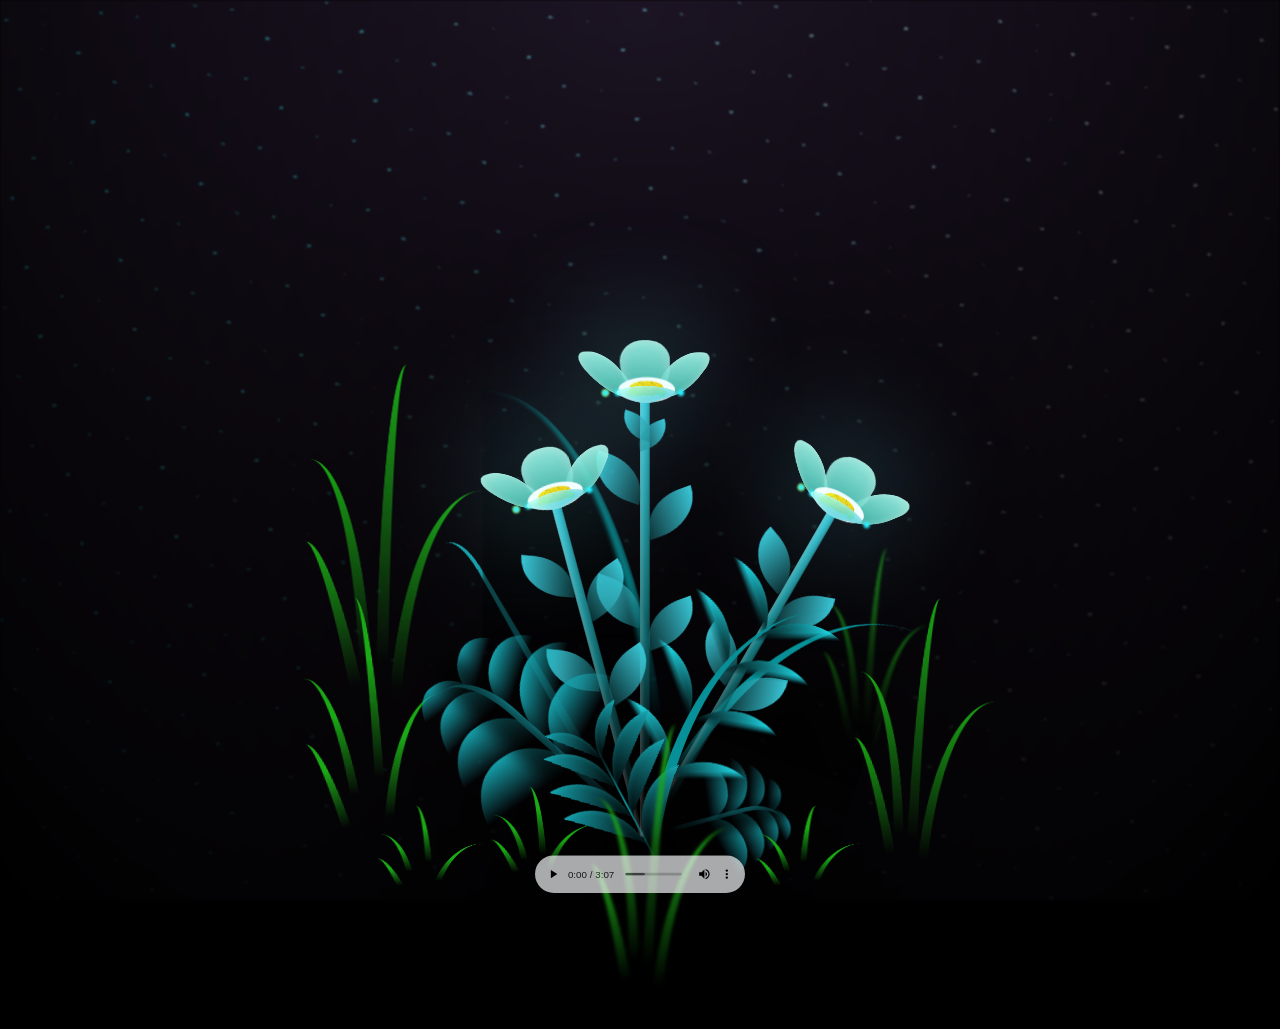
==== commit 802d7627: "fix: audio path fixed" ====
--- a/index.html
+++ b/index.html
@@ -42,44 +42,14 @@
           <p class="lyric-line">Sin maquillar</p>
           <p class="lyric-line">Es la verdad</p>
           <p class="lyric-line">Así</p>
-          <p class="lyric-line">Sin maquillar</p>
-          <p class="lyric-line">Quiero</p>
-          <p class="lyric-line">Hablarte en silencio</p>
-          <p class="lyric-line">De todas las formas</p>
-          <p class="lyric-line">Que tú y yo inventamos</p>
-          <p class="lyric-line">Que tú y yo sabemos</p>
-          <p class="lyric-line">Que tú estás aquí</p>
-          <p class="lyric-line">Simulando que no dices nada</p>
-          <p class="lyric-line">Y yo siento así</p>
-          <p class="lyric-line">Diez mil palabras</p>
-          <p class="lyric-line">Yo no te pido que seas normal, yo solo quiero que seas real</p>
-          <p class="lyric-line">Que seas intensa cuando amanezca</p>
-          <p class="lyric-line">Que estés tan loca como tú quieras</p>
-          <p class="lyric-line">Como tú sientas, como tú estés</p>
-          <p class="lyric-line">Como tú sepas que solo eres tú</p>
-          <p class="lyric-line">Que digas todo sin preguntar, y que me beses sin avisar</p>
-          <p class="lyric-line">Que tengas miedo cuando te asustes</p>
-          <p class="lyric-line">Que sueltes lágrimas si te lucen</p>
-          <p class="lyric-line">Que rompas todo si es necesario</p>
-          <p class="lyric-line">Los dos estamos para arreglarlo</p>
-          <p class="lyric-line">Que seas tan fuerte, que seas tan débil</p>
-          <p class="lyric-line">Que seas tan tierna, que seas tan sexy</p>
-          <p class="lyric-line">Te quiero tanto así sin más</p>
-          <p class="lyric-line">Sin una sombra sin delinear</p>
-          <p class="lyric-line">Que a mí me gustas tal como eres</p>
-          <p class="lyric-line">A mí me gustas tal como estás</p>
-          <p class="lyric-line">Es la verdad</p>
-          <p class="lyric-line">Así</p>
-          <p class="lyric-line">Sin maquillar</p>
-          <p class="lyric-line">Es la verdad</p>
-          <p class="lyric-line">Así</p>
-          <p class="lyric-line">Sin maquillar</p>
+          <p class="lyric-line">Sin maquillar &#128147;</p>
+          <p class="lyric-line">Feliz San Valentin Mi Niña :3</p>
             <!-- Agrega más líneas según sea necesario -->
         </div>
         
         <div class="flowers">
             <audio id="song" controls autoplay loop>
-                <source src="/song/sin-maquillar.mp3" type="audio/mpeg">
+                <source src="song/sin-maquillar.mp3" type="audio/mpeg">
                 Tu navegador no soporta le etiqueta de audio!
             </audio>
 
--- a/style.css
+++ b/style.css
@@ -39,18 +39,39 @@
 }
 
 .lyric-line {
-    position: absolute; /* Todas las líneas se superponen */
-    left: 0;
-    right: 0;
-    opacity: 0;
-    transition: opacity 0.5s ease;
-    pointer-events: none;
-    margin: 0 auto; /* Centra horizontalmente */
-    top: 0; /* Fija la posición vertical */
+  position: absolute;
+  left: 0;
+  right: 0;
+  opacity: 0;
+  transform: translateY(20px); /* Inicia ligeramente abajo */
+  transition: 
+      opacity 0.5s ease-in-out,
+      transform 0.5s ease-in-out;
+  pointer-events: none;
+  margin: 0 auto;
+  top: 0;
 }
 
 .lyric-line.active {
-    opacity: 1;
+  opacity: 1;
+  transform: translateY(0); /* Posición final */
+  text-shadow: 
+    0 0 10px rgba(255, 100, 100, 0.8),  /* Brillo rojo claro */
+    0 0 20px rgba(255, 150, 150, 0.6),  /* Brillo más amplio */
+    0 0 30px rgba(255, 200, 200, 0.4);  /* Brillo difuminado */
+  transition: 
+    opacity 0.5s ease-in-out,
+    transform 0.5s ease-in-out,
+    text-shadow 0.5s ease-in-out;  /* Transición suave para el glow */
+}
+
+.lyric-line.exit {
+  opacity: 0;
+  transform: translateY(-20px); /* Sale hacia arriba */
+  text-shadow: 
+    0 0 10px rgba(255, 100, 100, 0.4),  /* Brillo rojo claro más tenue */
+    0 0 20px rgba(255, 150, 150, 0.2),
+    0 0 30px rgba(255, 200, 200, 0.1);
 }
 @keyframes fadeInUp {
     from {
@@ -63,9 +84,9 @@
     }
 }
 
-.lyric-line.active {
-
-}
+/* .lyric-line.active {
+
+} */
 /*////////////////////////////////////////////////////////////*/
 body {
   display: flex;
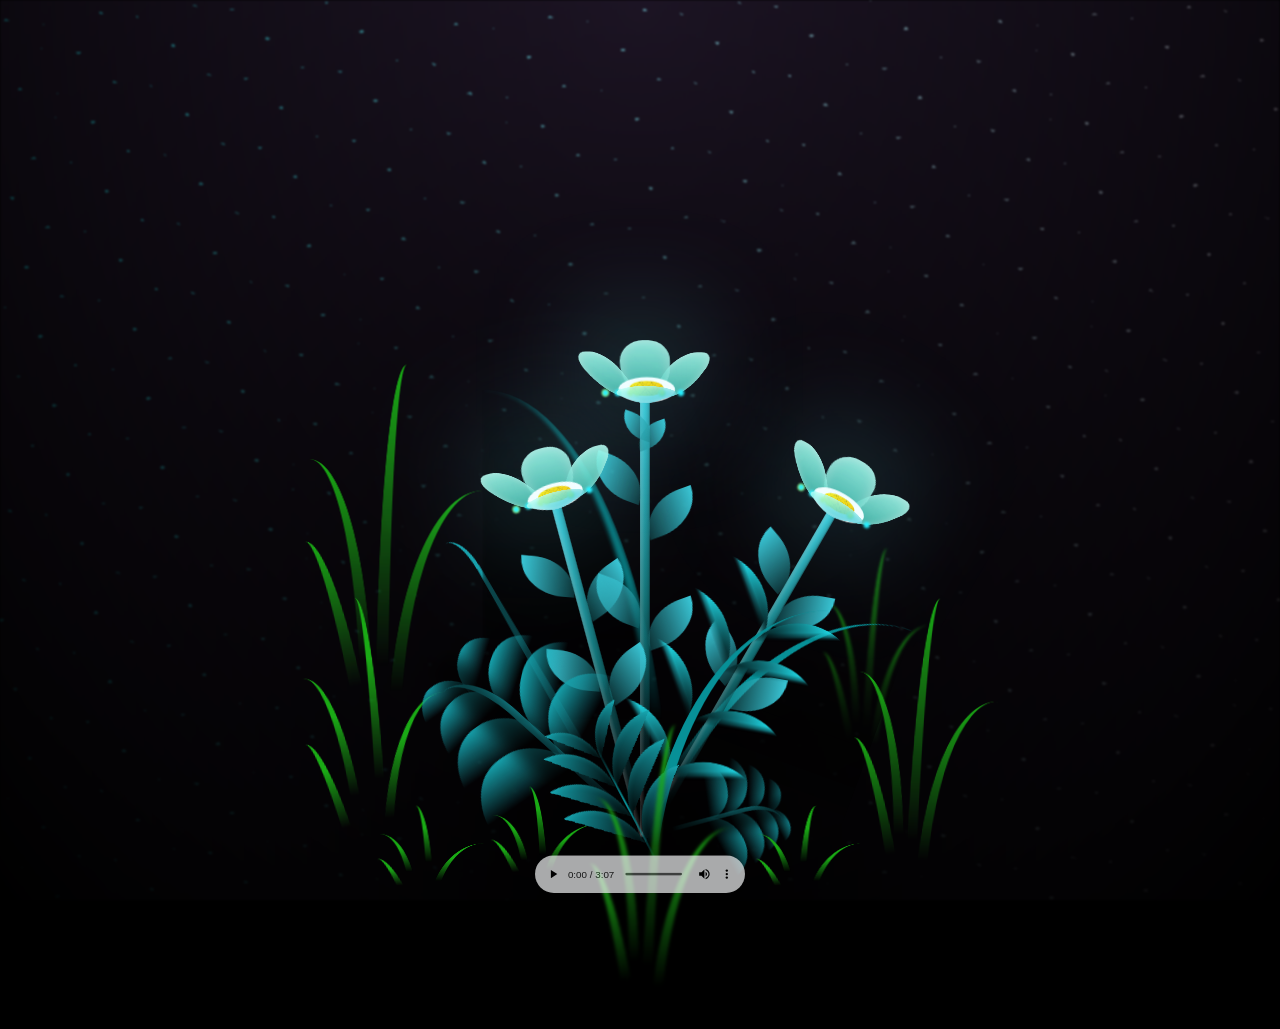
==== commit d7addd44: "feat: preload audio" ====
--- a/index.html
+++ b/index.html
@@ -8,7 +8,13 @@
     <link rel="stylesheet" href="style.css">
 </head>
     <body class="not-loaded">
+      
         <div class="night"></div>
+
+        <div class="loader">
+          <div class="spinner"></div>
+          <p>Cargando...</p>
+        </div>
 
         <!-- Contenedor de la letra de la canción -->
         <div id="lyrics-container">
@@ -48,7 +54,7 @@
         </div>
         
         <div class="flowers">
-            <audio id="song" controls autoplay loop>
+            <audio id="song" controls loop preload="auto">
                 <source src="song/sin-maquillar.mp3" type="audio/mpeg">
                 Tu navegador no soporta le etiqueta de audio!
             </audio>
--- a/style.css
+++ b/style.css
@@ -28,7 +28,7 @@
 
 #lyrics-container {
     position: fixed;
-    top: 25vh; /* 3/4 desde la parte superior (viewport height) */
+    top: 15vh; /* 3/4 desde la parte superior (viewport height) */
     left: 50%;
     transform: translateX(-50%);
     text-align: center;
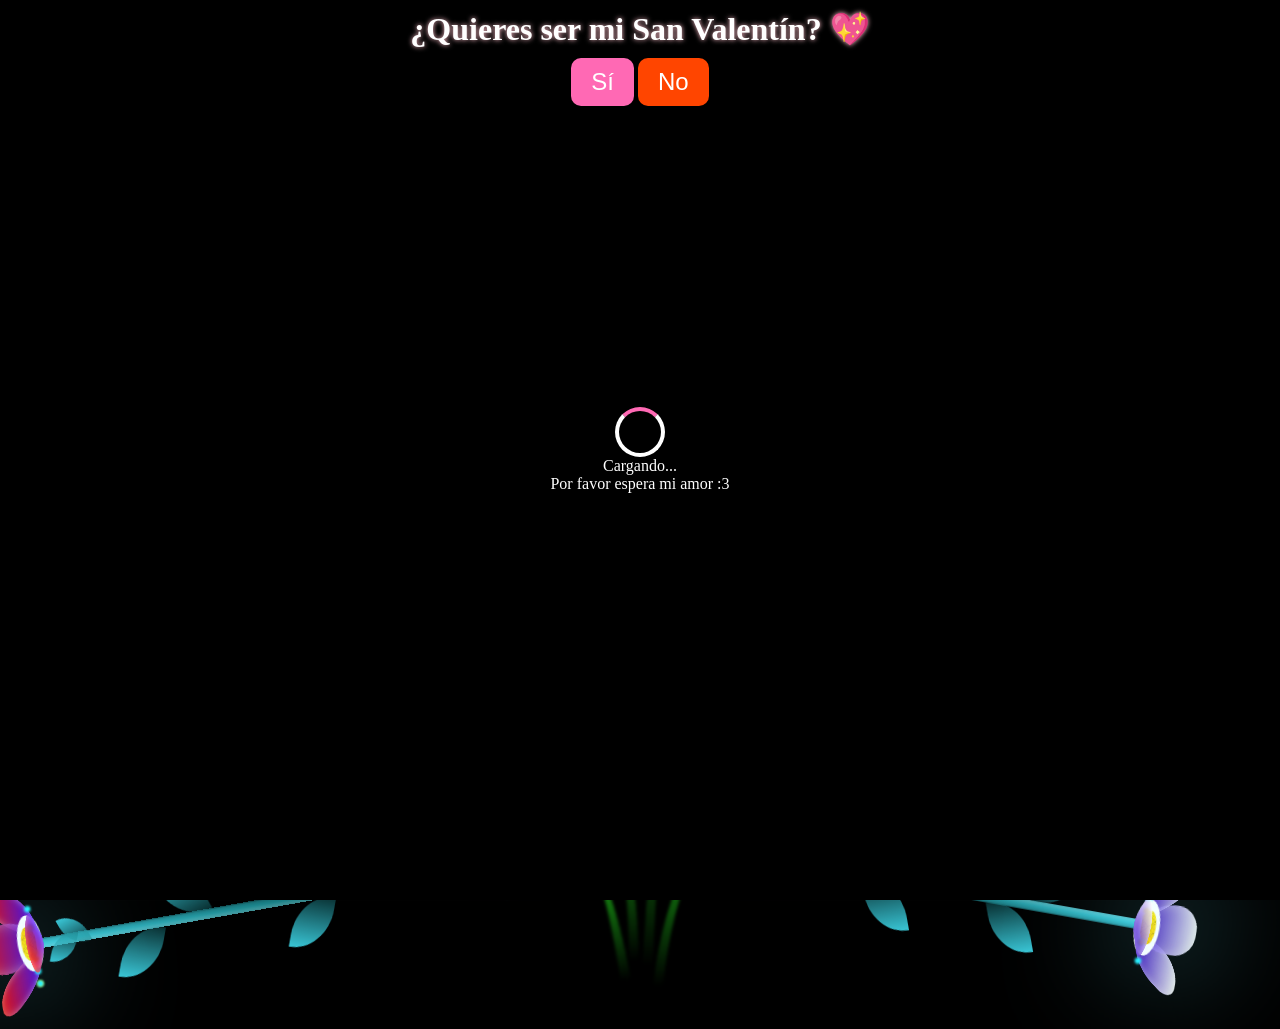
==== commit 10229fe6: "first commit" ====
--- a/index.html
+++ b/index.html
@@ -4,8 +4,12 @@
     <meta charset="UTF-8">
     <meta http-equiv="X-UA-Compatible" content="IE=edge">
     <meta name="viewport" content="width=device-width, initial-scale=1.0">
-    <title>TE AMO MILI</title>
+    <title>TE AMO SARAHI</title>
     <link rel="stylesheet" href="style.css">
+
+    <link rel="preconnect" href="https://fonts.googleapis.com">
+    <link rel="preconnect" href="https://fonts.gstatic.com" crossorigin>
+    <link href="https://fonts.googleapis.com/css2?family=Delius+Swash+Caps&display=swap" rel="stylesheet">
 </head>
     <body class="not-loaded">
       
@@ -13,51 +17,111 @@
 
         <div class="loader">
           <div class="spinner"></div>
-          <p>Cargando...</p>
+          <p style="color: white;">Cargando...</p>
+          <p style="color: white;">Por favor espera mi amor :3</p>
+          
         </div>
+        <div id="valentine-container">
+            <p class="valentine-text">¿Quieres ser mi San Valentín? 💖</p>
+            <div class="valentine-buttons">
+                <button id="yes-btn">Sí</button>
+                <button id="no-btn">No</button>
+            </div>
+        </div>
+
+        
+        <script>
+          document.addEventListener("DOMContentLoaded", function () {
+            const yesBtn = document.getElementById("yes-btn");
+            const noBtn = document.getElementById("no-btn");
+        
+            noBtn.addEventListener("click", function () {
+              yesBtn.classList.add("yes-grow"); 
+              noBtn.classList.add("hidden"); 
+            });
+        
+            yesBtn.addEventListener("click", function () {
+              document.getElementById("valentine-container").innerHTML = "<p class='valentine-text'>💖 ¡Sabía que dirías que sí! 💖</p>";
+            });
+          });
+        </script>
+        
+      
 
         <!-- Contenedor de la letra de la canción -->
         <div id="lyrics-container">
-          <p class="lyric-line">Quiero</p>
-          <p class="lyric-line">Parar un momento</p>
-          <p class="lyric-line">Soñar que estoy dentro</p>
-          <p class="lyric-line">De tus ojos</p>
-          <p class="lyric-line">Quiero</p>
-          <p class="lyric-line">Soñar que te beso</p>
-          <p class="lyric-line">Después darme cuenta</p>
-          <p class="lyric-line">Que sigo despierto</p>
-          <p class="lyric-line">Y no me la creo</p>
-          <p class="lyric-line">Que tú estás aquí</p>
-          <p class="lyric-line">Simulando que no dices nada</p>
-          <p class="lyric-line">Y yo siento así</p>
-          <p class="lyric-line">Diez mil palabras</p>
-          <p class="lyric-line">Yo no te pido que seas normal, yo solo quiero que seas real</p>
-          <p class="lyric-line">Que seas intensa cuando amanezca</p>
-          <p class="lyric-line">Que estés tan loca como tú quieras</p>
-          <p class="lyric-line">Como tú sientas, como tú estés</p>
-          <p class="lyric-line">Como tú sepas que solo eres tú</p>
-          <p class="lyric-line">Que digas todo sin preguntar, y que me beses sin avisar</p>
-          <p class="lyric-line">Que tengas miedo cuando te asustes</p>
-          <p class="lyric-line">Que sueltes lágrimas si te lucen</p>
-          <p class="lyric-line">Que rompas todo si es necesario</p>
-          <p class="lyric-line">Los dos estamos para arreglarlo</p>
-          <p class="lyric-line">Que a mí me gustas tal como eres</p>
-          <p class="lyric-line">A mí me gustas tal como estás</p>
-          <p class="lyric-line">Es la verdad</p>
-          <p class="lyric-line">Así</p>
-          <p class="lyric-line">Sin maquillar</p>
-          <p class="lyric-line">Es la verdad</p>
-          <p class="lyric-line">Así</p>
-          <p class="lyric-line">Sin maquillar &#128147;</p>
-          <p class="lyric-line">Feliz San Valentin Mi Niña :3</p>
-            <!-- Agrega más líneas según sea necesario -->
+          
+          <p class="lyric-line">¿Alguna vez te sonrojaste?</p>
+          <p class="lyric-line">¿Alguna vez tuviste ese miedo de no poder cambiar?</p>
+          <p class="lyric-line">El tipo que se te pega como algo en tus dientes?</p>
+          <p class="lyric-line">¿Hay algunos ases bajo tu manga?</p>
+          <p class="lyric-line">¿No sabes que eres mi obsesión?</p>
+          <p class="lyric-line">He soñado contigo casi todas las noches de esta semana.</p>
+          <p class="lyric-line">¿Cuántos secretos puedes guardar?</p>
+          <p class="lyric-line">Porque hay una canción que encontré</p>
+          <p class="lyric-line">Que me hace pensar en ti de alguna forma,</p>
+          <p class="lyric-line">Y la pongo en repetición</p>
+          <p class="lyric-line">Hasta que me quedo dormido,</p>
+          <p class="lyric-line">Derramando bebidas en mi sofá.</p>
+          <p class="lyric-line">(¿Será que quiero saber?)</p>
+          <p class="lyric-line">Si este sentimiento es correspondido.</p>
+          <p class="lyric-line">(Triste por verte ir)</p>
+          <p class="lyric-line">Esperaba que te quedaras.</p>
+          <p class="lyric-line">(Amor, los dos sabemos)</p>
+          <p class="lyric-line">Que las noches fueron hechas principalmente</p>
+          <p class="lyric-line">Para decir cosas que no podemos decir mañana por el día.</p>
+          <p class="lyric-line">Arrastrándome de vuelta a ti.</p>
+          <p class="lyric-line">¿Alguna vez pensaste en llamar cuando tenías tiempo?</p>
+          <p class="lyric-line">Porque yo siempre lo hago.</p>
+          <p class="lyric-line">Quizás estoy demasiado ocupado siendo tuyo</p>
+          <p class="lyric-line">Como para enamorarme de alguien más.</p>
+          
+          <p class="lyric-line">Arrastrándome de vuelta a ti.</p>
+          <p class="lyric-line">Así que, ¿tuviste el valor?</p>
+          <p class="lyric-line">Me pregunto si tu corazón sigue abierto,</p>
+          <p class="lyric-line">Y si es así, quiero saber a qué hora cierra.</p>
+          <p class="lyric-line">Cálmate y deja de fruncir el ceño.</p>
+          <p class="lyric-line">Lo siento por interrumpir,</p>
+          <p class="lyric-line">Es solo que siempre estoy al borde</p>
+          <p class="lyric-line">De intentar besarte.</p>
+          <p class="lyric-line">No sé si sientes lo mismo que yo,</p>
+          <p class="lyric-line">Pero podríamos estar juntos...</p>
+          <p class="lyric-line">..si quisieras.</p>
+          <p class="lyric-line">(¿Será que quiero saber?)</p>
+          <p class="lyric-line">Si este sentimiento es correspondido.</p>
+          <p class="lyric-line">(Triste por verte ir)</p>
+          <p class="lyric-line">Esperaba que te quedaras.</p>
+          <p class="lyric-line">(Amor, los dos sabemos)</p>
+          <p class="lyric-line">Que las noches fueron hechas principalmente</p>
+          <p class="lyric-line">Para decir cosas que no podemos decir mañana por el día.</p>
+          <p class="lyric-line">Arrastrándome de vuelta a ti</p>
+          <p class="lyric-line">(arrastrándome de vuelta a ti)</p>
+          <p class="lyric-line">¿Alguna vez pensaste en llamar cuando tenías tiempo?</p>
+          <p class="lyric-line">tenías tiempo?</p>
+          <p class="lyric-line">Porque yo siempre lo hago</p>
+          <p class="lyric-line">(porque yo siempre lo hago)</p>
+          <p class="lyric-line">Quizás estoy muy</p>
+          <p class="lyric-line">(quizás estoy muy ocupado)</p>
+          <p class="lyric-line">Ocupado siendo tuyo</p>
+          <p class="lyric-line">(siendo tuyo)</p>
+          <p class="lyric-line">Como para enamorarme de alguien más</p>
+          <p class="lyric-line">Ahora que lo he pensado bien</p>
+          <p class="lyric-line">Arrastrándome de vuelta a ti....</p>
+          <p class="lyric-line">Te amo💖 y gracias por ser mi san valentin :3 </p>
+          
         </div>
+        
         
         <div class="flowers">
             <audio id="song" controls loop preload="auto">
-                <source src="song/sin-maquillar.mp3" type="audio/mpeg">
+                <source src="song\DoIWannaKnow.mp3" type="audio/mpeg">
                 Tu navegador no soporta le etiqueta de audio!
             </audio>
+
+          
+
+
+          
 
           <div class="flower flower--1">
             <div class="flower__leafs flower__leafs--1">
@@ -88,9 +152,256 @@
               <div class="flower__line__leaf flower__line__leaf--6"></div>
             </div>
           </div>
+          <!-- Flor rosa -->
+          <div class="flower flower--4">
+            <div class="flower__leafs flower__leafs--4">
+                <div class="flower__leaf flower__leaf--1"></div>
+                <div class="flower__leaf flower__leaf--2"></div>
+                <div class="flower__leaf flower__leaf--3"></div>
+                <div class="flower__leaf flower__leaf--4"></div>
+                <div class="flower__white-circle"></div>
+                <div class="flower__light flower__light--1"></div>
+                <div class="flower__light flower__light--2"></div>
+                <div class="flower__light flower__light--3"></div>
+                <div class="flower__light flower__light--4"></div>
+            </div>
+            <div class="flower__line">
+                <div class="flower__line__leaf flower__line__leaf--1"></div>
+                <div class="flower__line__leaf flower__line__leaf--2"></div>
+                <div class="flower__line__leaf flower__line__leaf--3"></div>
+                <div class="flower__line__leaf flower__line__leaf--4"></div>
+            </div>
+          </div>
+
+          <!-- Flor amarilla -->
+          <div class="flower flower--5">
+            <div class="flower__leafs flower__leafs--5">
+                <div class="flower__leaf flower__leaf--1"></div>
+                <div class="flower__leaf flower__leaf--2"></div>
+                <div class="flower__leaf flower__leaf--3"></div>
+                <div class="flower__leaf flower__leaf--4"></div>
+                <div class="flower__white-circle"></div>
+                <div class="flower__light flower__light--1"></div>
+                <div class="flower__light flower__light--2"></div>
+                <div class="flower__light flower__light--3"></div>
+                <div class="flower__light flower__light--4"></div>
+            </div>
+            <div class="flower__line">
+                <div class="flower__line__leaf flower__line__leaf--1"></div>
+                <div class="flower__line__leaf flower__line__leaf--2"></div>
+                <div class="flower__line__leaf flower__line__leaf--3"></div>
+                <div class="flower__line__leaf flower__line__leaf--4"></div>
+            </div>
+          </div>
+          <!-- Flor azul -->
+          <div class="flower flower--8">
+            <div class="flower__leafs flower__leafs--8">
+                <div class="flower__leaf flower__leaf--1"></div>
+                <div class="flower__leaf flower__leaf--2"></div>
+                <div class="flower__leaf flower__leaf--3"></div>
+                <div class="flower__leaf flower__leaf--4"></div>
+                <div class="flower__white-circle"></div>
+                <div class="flower__light flower__light--1"></div>
+                <div class="flower__light flower__light--2"></div>
+                <div class="flower__light flower__light--3"></div>
+                <div class="flower__light flower__light--4"></div>
+            </div>
+            <div class="flower__line">
+                <div class="flower__line__leaf flower__line__leaf--1"></div>
+                <div class="flower__line__leaf flower__line__leaf--2"></div>
+                <div class="flower__line__leaf flower__line__leaf--3"></div>
+                <div class="flower__line__leaf flower__line__leaf--4"></div>
+            </div>
+          </div>
+
+          <!-- Flor amarilla -->
+          <div class="flower flower--9">
+            <div class="flower__leafs flower__leafs--9">
+                <div class="flower__leaf flower__leaf--1"></div>
+                <div class="flower__leaf flower__leaf--2"></div>
+                <div class="flower__leaf flower__leaf--3"></div>
+                <div class="flower__leaf flower__leaf--4"></div>
+                <div class="flower__white-circle"></div>
+                <div class="flower__light flower__light--1"></div>
+                <div class="flower__light flower__light--2"></div>
+                <div class="flower__light flower__light--3"></div>
+                <div class="flower__light flower__light--4"></div>
+            </div>
+            <div class="flower__line">
+                <div class="flower__line__leaf flower__line__leaf--1"></div>
+                <div class="flower__line__leaf flower__line__leaf--2"></div>
+                <div class="flower__line__leaf flower__line__leaf--3"></div>
+                <div class="flower__line__leaf flower__line__leaf--4"></div>
+            </div>
+          </div>
+
+          <!-- Flor lila -->
+          <div class="flower flower--10">
+            <div class="flower__leafs flower__leafs--10">
+                <div class="flower__leaf flower__leaf--1"></div>
+                <div class="flower__leaf flower__leaf--2"></div>
+                <div class="flower__leaf flower__leaf--3"></div>
+                <div class="flower__leaf flower__leaf--4"></div>
+                <div class="flower__white-circle"></div>
+                <div class="flower__light flower__light--1"></div>
+                <div class="flower__light flower__light--2"></div>
+                <div class="flower__light flower__light--3"></div>
+                <div class="flower__light flower__light--4"></div>
+            </div>
+            <div class="flower__line">
+                <div class="flower__line__leaf flower__line__leaf--1"></div>
+                <div class="flower__line__leaf flower__line__leaf--2"></div>
+                <div class="flower__line__leaf flower__line__leaf--3"></div>
+                <div class="flower__line__leaf flower__line__leaf--4"></div>
+            </div>
+          </div>
+
+          <!-- Flor verde -->
+          <div class="flower flower--11">
+            <div class="flower__leafs flower__leafs--11">
+                <div class="flower__leaf flower__leaf--1"></div>
+                <div class="flower__leaf flower__leaf--2"></div>
+                <div class="flower__leaf flower__leaf--3"></div>
+                <div class="flower__leaf flower__leaf--4"></div>
+                <div class="flower__white-circle"></div>
+                <div class="flower__light flower__light--1"></div>
+                <div class="flower__light flower__light--2"></div>
+                <div class="flower__light flower__light--3"></div>
+                <div class="flower__light flower__light--4"></div>
+            </div>
+            <div class="flower__line">
+                <div class="flower__line__leaf flower__line__leaf--1"></div>
+                <div class="flower__line__leaf flower__line__leaf--2"></div>
+                <div class="flower__line__leaf flower__line__leaf--3"></div>
+                <div class="flower__line__leaf flower__line__leaf--4"></div>
+            </div>
+          </div>
+
+          <!-- Flor roja -->
+          <div class="flower flower--12">
+            <div class="flower__leafs flower__leafs--12">
+                <div class="flower__leaf flower__leaf--1"></div>
+                <div class="flower__leaf flower__leaf--2"></div>
+                <div class="flower__leaf flower__leaf--3"></div>
+                <div class="flower__leaf flower__leaf--4"></div>
+                <div class="flower__white-circle"></div>
+                <div class="flower__light flower__light--1"></div>
+                <div class="flower__light flower__light--2"></div>
+                <div class="flower__light flower__light--3"></div>
+                <div class="flower__light flower__light--4"></div>
+            </div>
+            <div class="flower__line">
+                <div class="flower__line__leaf flower__line__leaf--1"></div>
+                <div class="flower__line__leaf flower__line__leaf--2"></div>
+                <div class="flower__line__leaf flower__line__leaf--3"></div>
+                <div class="flower__line__leaf flower__line__leaf--4"></div>
+            </div>
+          </div>
+
+          <!-- Flor celeste -->
+          <div class="flower flower--13">
+            <div class="flower__leafs flower__leafs--13">
+                <div class="flower__leaf flower__leaf--1"></div>
+                <div class="flower__leaf flower__leaf--2"></div>
+                <div class="flower__leaf flower__leaf--3"></div>
+                <div class="flower__leaf flower__leaf--4"></div>
+                <div class="flower__white-circle"></div>
+                <div class="flower__light flower__light--1"></div>
+                <div class="flower__light flower__light--2"></div>
+                <div class="flower__light flower__light--3"></div>
+                <div class="flower__light flower__light--4"></div>
+            </div>
+            <div class="flower__line">
+                <div class="flower__line__leaf flower__line__leaf--1"></div>
+                <div class="flower__line__leaf flower__line__leaf--2"></div>
+                <div class="flower__line__leaf flower__line__leaf--3"></div>
+                <div class="flower__line__leaf flower__line__leaf--4"></div>
+            </div>
+          </div>
+          <!-- Flor celeste -->
+          <div class="flower flower--14">
+            <div class="flower__leafs flower__leafs--14">
+                <div class="flower__leaf flower__leaf--1"></div>
+                <div class="flower__leaf flower__leaf--2"></div>
+                <div class="flower__leaf flower__leaf--3"></div>
+                <div class="flower__leaf flower__leaf--4"></div>
+                <div class="flower__white-circle"></div>
+                <div class="flower__light flower__light--1"></div>
+                <div class="flower__light flower__light--2"></div>
+                <div class="flower__light flower__light--3"></div>
+                <div class="flower__light flower__light--4"></div>
+            </div>
+            <div class="flower__line">
+                <div class="flower__line__leaf flower__line__leaf--1"></div>
+                <div class="flower__line__leaf flower__line__leaf--2"></div>
+                <div class="flower__line__leaf flower__line__leaf--3"></div>
+                <div class="flower__line__leaf flower__line__leaf--4"></div>
+            </div>
+          </div>
+          <!-- Flor celeste -->
+          <div class="flower flower--15">
+            <div class="flower__leafs flower__leafs--15">
+                <div class="flower__leaf flower__leaf--1"></div>
+                <div class="flower__leaf flower__leaf--2"></div>
+                <div class="flower__leaf flower__leaf--3"></div>
+                <div class="flower__leaf flower__leaf--4"></div>
+                <div class="flower__white-circle"></div>
+                <div class="flower__light flower__light--1"></div>
+                <div class="flower__light flower__light--2"></div>
+                <div class="flower__light flower__light--3"></div>
+                <div class="flower__light flower__light--4"></div>
+            </div>
+            <div class="flower__line">
+                <div class="flower__line__leaf flower__line__leaf--1"></div>
+                <div class="flower__line__leaf flower__line__leaf--2"></div>
+                <div class="flower__line__leaf flower__line__leaf--3"></div>
+                <div class="flower__line__leaf flower__line__leaf--4"></div>
+            </div>
+          </div>
+          <!-- Flor celeste -->
+          <div class="flower flower--16">
+            <div class="flower__leafs flower__leafs--16">
+                <div class="flower__leaf flower__leaf--1"></div>
+                <div class="flower__leaf flower__leaf--2"></div>
+                <div class="flower__leaf flower__leaf--3"></div>
+                <div class="flower__leaf flower__leaf--4"></div>
+                <div class="flower__white-circle"></div>
+                <div class="flower__light flower__light--1"></div>
+                <div class="flower__light flower__light--2"></div>
+                <div class="flower__light flower__light--3"></div>
+                <div class="flower__light flower__light--4"></div>
+            </div>
+            <div class="flower__line">
+                <div class="flower__line__leaf flower__line__leaf--1"></div>
+                <div class="flower__line__leaf flower__line__leaf--2"></div>
+                <div class="flower__line__leaf flower__line__leaf--3"></div>
+                <div class="flower__line__leaf flower__line__leaf--4"></div>
+            </div>
+          </div>
+          <!-- Flor celeste -->
+          <div class="flower flower--17">
+            <div class="flower__leafs flower__leafs--17">
+                <div class="flower__leaf flower__leaf--1"></div>
+                <div class="flower__leaf flower__leaf--2"></div>
+                <div class="flower__leaf flower__leaf--3"></div>
+                <div class="flower__leaf flower__leaf--4"></div>
+                <div class="flower__white-circle"></div>
+                <div class="flower__light flower__light--1"></div>
+                <div class="flower__light flower__light--2"></div>
+                <div class="flower__light flower__light--3"></div>
+                <div class="flower__light flower__light--4"></div>
+            </div>
+            <div class="flower__line">
+                <div class="flower__line__leaf flower__line__leaf--1"></div>
+                <div class="flower__line__leaf flower__line__leaf--2"></div>
+                <div class="flower__line__leaf flower__line__leaf--3"></div>
+                <div class="flower__line__leaf flower__line__leaf--4"></div>
+            </div>
+          </div>
+
       
           <div class="flower flower--2">
-            <div class="flower__leafs flower__leafs--2">
+            <div class="flower__leafs flower__leafs--1">
               <div class="flower__leaf flower__leaf--1"></div>
               <div class="flower__leaf flower__leaf--2"></div>
               <div class="flower__leaf flower__leaf--3"></div>
@@ -138,6 +449,48 @@
               <div class="flower__line__leaf flower__line__leaf--2"></div>
               <div class="flower__line__leaf flower__line__leaf--3"></div>
               <div class="flower__line__leaf flower__line__leaf--4"></div>
+            </div>
+          </div>
+
+          <!-- Flor rosa -->
+          <div class="flower flower--6">
+            <div class="flower__leafs flower__leafs--4">
+                <div class="flower__leaf flower__leaf--1"></div>
+                <div class="flower__leaf flower__leaf--2"></div>
+                <div class="flower__leaf flower__leaf--3"></div>
+                <div class="flower__leaf flower__leaf--4"></div>
+                <div class="flower__white-circle"></div>
+                <div class="flower__light flower__light--1"></div>
+                <div class="flower__light flower__light--2"></div>
+                <div class="flower__light flower__light--3"></div>
+                <div class="flower__light flower__light--4"></div>
+            </div>
+            <div class="flower__line">
+                <div class="flower__line__leaf flower__line__leaf--1"></div>
+                <div class="flower__line__leaf flower__line__leaf--2"></div>
+                <div class="flower__line__leaf flower__line__leaf--3"></div>
+                <div class="flower__line__leaf flower__line__leaf--4"></div>
+            </div>
+          </div>
+
+          <!-- Flor amarilla -->
+          <div class="flower flower--7">
+            <div class="flower__leafs flower__leafs--5">
+                <div class="flower__leaf flower__leaf--1"></div>
+                <div class="flower__leaf flower__leaf--2"></div>
+                <div class="flower__leaf flower__leaf--3"></div>
+                <div class="flower__leaf flower__leaf--4"></div>
+                <div class="flower__white-circle"></div>
+                <div class="flower__light flower__light--1"></div>
+                <div class="flower__light flower__light--2"></div>
+                <div class="flower__light flower__light--3"></div>
+                <div class="flower__light flower__light--4"></div>
+            </div>
+            <div class="flower__line">
+                <div class="flower__line__leaf flower__line__leaf--1"></div>
+                <div class="flower__line__leaf flower__line__leaf--2"></div>
+                <div class="flower__line__leaf flower__line__leaf--3"></div>
+                <div class="flower__line__leaf flower__line__leaf--4"></div>
             </div>
           </div>
       
@@ -356,8 +709,10 @@
             </div>
           </div>
         </div>
+        
     
         <script src="index.js"></script>
       </body>
+      
 
 </html>
--- a/style.css
+++ b/style.css
@@ -39,6 +39,7 @@
 }
 
 .lyric-line {
+  font-family: "Delius Swash Caps", serif;
   position: absolute;
   left: 0;
   right: 0;
@@ -87,6 +88,34 @@
 /* .lyric-line.active {
 
 } */
+
+.loader {
+  position: fixed;
+  top: 0;
+  left: 0;
+  width: 100%;
+  height: 100%;
+  background: #000;
+  display: flex;
+  flex-direction: column;
+  align-items: center;
+  justify-content: center;
+  z-index: 9999;
+}
+
+.spinner {
+  width: 50px;
+  height: 50px;
+  border: 4px solid #fff;
+  border-top-color: #ff69b4;
+  border-radius: 50%;
+  animation: spin 1s linear infinite;
+}
+
+@keyframes spin {
+  to { transform: rotate(360deg); }
+}
+
 /*////////////////////////////////////////////////////////////*/
 body {
   display: flex;
@@ -121,85 +150,519 @@
   z-index: 10;
   --fl-speed: 0.8s;
 }
+/* Flor rosa */
 .flower--1 {
-  animation: moving-flower-1 4s linear infinite;
-}
+  left: 500%;
+  transform: rotate(-100deg);
+  animation: moving-flower-2 4s linear infinite;
+  transform-origin: bottom center;
+  position: absolute;
+  bottom: 10vmin;
+  transform-origin: bottom center;
+  z-index: 10;
+  --fl-speed: 0.8s;
+}
+
+.flower--1 .flower__leaf {
+  background-color: #2f00ff; /* Rosa */
+  background-image: linear-gradient(to top, #4400ff, #ff0000);
+}
+
 .flower--1 .flower__line {
-  height: 70vmin;
-  animation-delay: 0.3s;
-}
-.flower--1 .flower__line__leaf--1 {
-  animation: blooming-leaf-right var(--fl-speed) 1.6s backwards;
-}
-.flower--1 .flower__line__leaf--2 {
-  animation: blooming-leaf-right var(--fl-speed) 1.4s backwards;
-}
-.flower--1 .flower__line__leaf--3 {
-  animation: blooming-leaf-left var(--fl-speed) 1.2s backwards;
-}
-.flower--1 .flower__line__leaf--4 {
-  animation: blooming-leaf-left var(--fl-speed) 1s backwards;
-}
-.flower--1 .flower__line__leaf--5 {
-  animation: blooming-leaf-right var(--fl-speed) 1.8s backwards;
-}
-.flower--1 .flower__line__leaf--6 {
-  animation: blooming-leaf-left var(--fl-speed) 2s backwards;
-}
+  height: 98vmin;
+  animation-delay: 1.2s;
+}
+
+@keyframes moving-flower-2 {
+  0%, 100% {
+      transform: rotate(-30deg);
+  }
+  50% {
+      transform: rotate(-25deg);
+  }
+}
+/* Flor rosa */
 .flower--2 {
-  left: 50%;
-  transform: rotate(30deg);
+  left: -50%;
+  transform: rotate(100deg);
   animation: moving-flower-2 4s linear infinite;
-}
-.flower--2 .flower__line {
-  height: 60vmin;
-  animation-delay: 0.8s;
-}
-.flower--2 .flower__line__leaf--1 {
-  animation: blooming-leaf-right var(--fl-speed) 1.9s backwards;
-}
-.flower--2 .flower__line__leaf--2 {
-  animation: blooming-leaf-right var(--fl-speed) 1.7s backwards;
-}
-.flower--2 .flower__line__leaf--3 {
-  animation: blooming-leaf-left var(--fl-speed) 1.5s backwards;
-}
-.flower--2 .flower__line__leaf--4 {
-  animation: blooming-leaf-left var(--fl-speed) 1.3s backwards;
-}
+  transform-origin: bottom center;
+  position: absolute;
+  bottom: 10vmin;
+  transform-origin: bottom center;
+  z-index: 10;
+  --fl-speed: 0.8s;
+}
+
+.flower--2 .flower__leaf {
+  background-color: #ffffff; /* Rosa */
+  background-image: linear-gradient(to top, #3d09cc, #ffffff);
+}
+
+.flower--2 .flower__line { 
+  height:80vmin;
+  animation-delay: 1.2s;
+}
+
+@keyframes moving-flower-2 {
+  0%, 100% {
+      transform: rotate(-30deg);
+  }
+  50% {
+      transform: rotate(-25deg);
+  }
+}
+/* Flor rosa */
 .flower--3 {
-  left: 50%;
+  left: 25%;
   transform: rotate(-15deg);
   animation: moving-flower-3 4s linear infinite;
 }
+
+.flower--3 .flower__leaf {
+  background-color: #9e84dd; /* Rosa */
+  background-image: linear-gradient(to top, #1814ff, #8a1212);
+}
+
 .flower--3 .flower__line {
-  animation-delay: 0.9s;
-}
-.flower--3 .flower__line__leaf--1 {
-  animation: blooming-leaf-right var(--fl-speed) 2.5s backwards;
-}
-.flower--3 .flower__line__leaf--2 {
-  animation: blooming-leaf-right var(--fl-speed) 2.3s backwards;
-}
-.flower--3 .flower__line__leaf--3 {
-  animation: blooming-leaf-left var(--fl-speed) 2.1s backwards;
-}
-.flower--3 .flower__line__leaf--4 {
-  animation: blooming-leaf-left var(--fl-speed) 1.9s backwards;
-}
+  height: 95vmin;
+  animation-delay: 1.2s;
+}
+
+@keyframes moving-flower-3 {
+  0%, 100% {
+      transform: rotate(15deg);
+  }
+  50% {
+      transform: rotate(20deg);
+  }
+}
+
+
+/* Flor rosa */
+.flower--4 {
+  left: 20%;
+  transform: rotate(-10deg);
+  animation: moving-flower-4 4s linear infinite;
+}
+
+.flower--4 .flower__leaf {
+  background-color: #ff69b4; /* Rosa */
+  background-image: linear-gradient(to top, #1418ff, #69d0ff);
+}
+
+.flower--4 .flower__line {
+  height: 99vmin;
+  animation-delay: 1.2s;
+}
+
+@keyframes moving-flower-4 {
+  0%, 100% {
+      transform: rotate(10deg);
+  }
+  50% {
+      transform: rotate(5deg);
+  }
+}
+
+/* Flor amarilla */
+.flower--5 {
+  left: 80%;
+  transform: rotate(10deg);
+  animation: moving-flower-5 4s linear infinite;
+}
+
+.flower--5 .flower__leaf {
+  background-color: #ffeb3b; /* Amarillo */
+  background-image: linear-gradient(to top, #ffda07, #ff3bbe);
+}
+
+.flower--5 .flower__line {
+  height: 75vmin;
+  animation-delay: 1.5s;
+}
+
+@keyframes moving-flower-5 {
+  0%, 100% {
+      transform: rotate(35deg);
+  }
+  50% {
+      transform: rotate(40deg);
+  }
+}
+
+
+
+/* Flor rosa */
+.flower--6 {
+  left: 25%;
+  transform: rotate(-25deg);
+  animation: moving-flower-6 4s linear infinite;
+}
+
+.flower--6 .flower__leaf {
+  background-color: #69f5ff; /* Rosa */
+  background-image: linear-gradient(to top, #14c8ff, #910f0f);
+}
+
+.flower--6 .flower__line {
+  height: 75vmin;
+  animation-delay: 1.2s;
+}
+
+@keyframes moving-flower-6 {
+  0%, 100% {
+      transform: rotate(-30deg);
+  }
+  50% {
+      transform: rotate(-25deg);
+  }
+}
+
+
+/* Flor rosa */
+.flower--7 {
+  left: 35%;
+  transform: rotate(-20deg);
+  animation: moving-flower-7 4s linear infinite;
+}
+
+.flower--7 .flower__leaf {
+  background-color: #000000; /* Rosa */
+  background-image: linear-gradient(to top, #1942ca, #b9c512c2);
+}
+
+.flower--7 .flower__line {
+  height: 100vmin;
+  animation-delay: 1.5s;
+}
+
+@keyframes moving-flower-7 {
+  0%, 100% {
+      transform: rotate(5deg);
+  }
+  50% {
+      transform: rotate(-5deg);
+  }
+}
+
+/* Flor 8 - Azul */
+.flower--8 {
+  left: 10%;
+  transform: rotate(5deg);
+  animation: moving-flower-8 3.8s linear infinite;
+}
+
+.flower--8 .flower__leaf {
+  background-color: #eaf63b; /* Azul */
+  background-image: linear-gradient(to top, #1e3a8a, #dadd14);
+}
+
+.flower--8 .flower__line {
+  height: 88vmin;
+  animation-delay: 1.3s;
+}
+
+@keyframes moving-flower-8 {
+  0%, 100% {
+      transform: rotate(6deg);
+  }
+  50% {
+      transform: rotate(-6deg);
+  }
+}
+
+/* Flor 9 - Amarilla */
+.flower--9 {
+  left: 70%;
+  transform: rotate(-10deg);
+  animation: moving-flower-9 4.2s linear infinite;
+}
+
+.flower--9 .flower__leaf {
+  background-color: #facc15; /* Amarillo */
+  background-image: linear-gradient(to top, #d97706, #fde047);
+}
+
+.flower--9 .flower__line {
+  height: 92vmin;
+  animation-delay: 1.6s;
+}
+
+@keyframes moving-flower-9 {
+  0%, 100% {
+      transform: rotate(2deg);
+  }
+  50% {
+      transform: rotate(-7deg);
+  }
+}
+
+/* Flor 10 - Lila */
+.flower--10 {
+  left: 35%;
+  transform: rotate(12deg);
+  animation: moving-flower-10 4.5s linear infinite;
+}
+
+.flower--10 .flower__leaf {
+  background-color: #c084fc; /* Lila */
+  background-image: linear-gradient(to top, #7c3aed, #e9d5ff);
+}
+
+.flower--10 .flower__line {
+  height: 87vmin;
+  animation-delay: 1.4s;
+}
+
+@keyframes moving-flower-10 {
+  0%, 100% {
+      transform: rotate(20deg);
+  }
+  50% {
+      transform: rotate(25deg);
+  }
+}
+
+/* Flor 11 - Verde */
+.flower--11 {
+  left: 55%;
+  transform: rotate(-5deg);
+  animation: moving-flower-11 3.9s linear infinite;
+}
+
+.flower--11 .flower__leaf {
+  background-color: #10b981; /* Verde */
+  background-image: linear-gradient(to top, #065f46, #a7f3d0);
+}
+
+.flower--11 .flower__line {
+  height: 80vmin;
+  animation-delay: 1.5s;
+}
+
+@keyframes moving-flower-11 {
+  0%, 100% {
+      transform: rotate(-10deg);
+  }
+  50% {
+      transform: rotate(-15deg);
+  }
+}
+
+/* Flor 12 - Roja */
+.flower--12 {
+  left: 15%;
+  transform: rotate(7deg);
+  animation: moving-flower-12 4.1s linear infinite;
+}
+
+.flower--12 .flower__leaf {
+  background-color: #ef4444; /* Rojo */
+  background-image: linear-gradient(to top, #991b1b, #fecaca);
+}
+
+.flower--12 .flower__line {
+  height: 82vmin;
+  animation-delay: 1.2s;
+}
+
+@keyframes moving-flower-12 {
+  0%, 100% {
+      transform: rotate(35deg);
+  }
+  50% {
+      transform: rotate(30deg);
+  }
+}
+
+/* Flor 13 - Celeste */
+.flower--13 {
+  left: 40%;
+  transform: rotate(-12deg);
+  animation: moving-flower-13 3.7s linear infinite;
+}
+
+.flower--13 .flower__leaf {
+  background-color: #38bdf8; /* Celeste */
+  background-image: linear-gradient(to top, #0ea5e9, #e0f2fe);
+}
+
+.flower--13 .flower__line {
+  height: 91vmin;
+  animation-delay: 1.7s;
+}
+
+@keyframes moving-flower-13 {
+  0%, 100% {
+      transform: rotate(-20deg);
+  }
+  50% {
+      transform: rotate(-10deg);
+  }
+}
+
+/* Flor 14 - Naranja */
+.flower--14 {
+  left: 60%;
+  transform: rotate(15deg);
+  animation: moving-flower-14 4s linear infinite;
+}
+
+.flower--14 .flower__leaf {
+  background-color: #f97316; /* Naranja */
+  background-image: linear-gradient(to top, #c2410c, #ffedd5);
+}
+
+.flower--14 .flower__line {
+  height: 84vmin;
+  animation-delay: 1.3s;
+}
+
+@keyframes moving-flower-14 {
+  0%, 100% {
+      transform: rotate(18deg);
+  }
+  50% {
+      transform: rotate(25deg);
+  }
+}
+
+/* Flor 15 - Morada */
+.flower--15 {
+  left: 85%;
+  transform: rotate(-18deg);
+  animation: moving-flower-15 4.3s linear infinite;
+}
+
+.flower--15 .flower__leaf {
+  background-color: #7e22ce; /* Morado */
+  background-image: linear-gradient(to top, #581c87, #eeff00);
+}
+
+.flower--15 .flower__line {
+  height: 85vmin;
+  animation-delay: 1.8s;
+}
+
+@keyframes moving-flower-15 {
+  0%, 100% {
+      transform: rotate(-35deg);
+  }
+  50% {
+      transform: rotate(-20deg);
+  }
+}
+
+/* Flor 16 - Verde Lima */
+.flower--16 {
+  left: 5%;
+  transform: rotate(10deg);
+  animation: moving-flower-16 4.2s linear infinite;
+}
+
+.flower--16 .flower__leaf {
+  background-color: #84cc16; /* Verde Lima */
+  background-image: linear-gradient(to top, #4d7c0f, #f0fdf4);
+}
+
+.flower--16 .flower__line {
+  height: 90vmin;
+  animation-delay: 1.6s;
+}
+
+@keyframes moving-flower-16 {
+  0%, 100% {
+      transform: rotate(15deg);
+  }
+  50% {
+      transform: rotate(22deg);
+  }
+}
+
+/* Flor 17 - Rosada */
+.flower--17 {
+  left: 50%;
+  transform: rotate(-14deg);
+  animation: moving-flower-17 3.8s linear infinite;
+}
+
+.flower--17 .flower__leaf {
+  background-color: #f472b6; /* Rosado */
+  background-image: linear-gradient(to top, #dad75d, #e60785);
+}
+
+.flower--17 .flower__line {
+  height: 87vmin;
+  animation-delay: 1.4s;
+}
+
+@keyframes moving-flower-17 {
+  0%, 100% {
+      transform: rotate(-10deg);
+  }
+  50% {
+      transform: rotate(-18deg);
+  }
+}
+
+
 .flower__leafs {
   position: relative;
   animation: blooming-flower 2s backwards;
 }
 .flower__leafs--1 {
-  animation-delay: 1.1s;
+  animation-delay: 2.3s;
 }
 .flower__leafs--2 {
-  animation-delay: 1.4s;
+  animation-delay: 1.8s;
 }
 .flower__leafs--3 {
+  animation-delay: 2.9s;
+}
+.flower__leafs--4 {
+  animation-delay: 1.8s;
+}
+.flower__leafs--5 {
+  animation-delay: 1.8s;
+}
+.flower__leafs--6 {
   animation-delay: 1.7s;
 }
+.flower__leafs--7 {
+  animation-delay: 1.9s;
+}
+.flower__leafs--8 {
+  animation-delay: 1.3s;
+}
+.flower__leafs--9 {
+  animation-delay: 1.6s;
+}
+.flower__leafs--10 {
+  animation-delay: 2.7s;
+}
+.flower__leafs--11 {
+  animation-delay: 2.3s;
+}
+.flower__leafs--12 {
+  animation-delay: 1.2s;
+}
+.flower__leafs--13 {
+  animation-delay: 1.3s;
+}
+.flower__leafs--14 {
+  animation-delay: 2.4s;
+}
+.flower__leafs--15 {
+  animation-delay: 1.5s;
+}
+.flower__leafs--16 {
+  animation-delay: 2.8s;
+}
+.flower__leafs--17 {
+  animation-delay: 2.6s;
+}
+
 .flower__leafs::after {
   content: "";
   position: absolute;
@@ -929,6 +1392,62 @@
   animation: leaf-ans-3 3s linear infinite;
 }
 
+#valentine-container {
+  text-align: center;
+  position: absolute;
+  top: 10px; /* Siempre en la parte superior */
+  left: 50%;
+  transform: translateX(-50%);
+  width: 100%;
+  z-index: 99999; /* Máxima prioridad sin conflictos */
+  pointer-events: none; /* Evita bloqueos de otros elementos */
+}
+
+.valentine-text {
+  font-size: 2rem;
+  color: white;
+  font-weight: bold;
+  text-shadow: 0px 0px 5px pink;
+}
+
+.valentine-buttons {
+  margin-top: 10px;
+  pointer-events: auto; /* Permite que los botones sean clickeables */
+}
+
+#yes-btn, #no-btn {
+  font-size: 1.5rem;
+  padding: 10px 20px;
+  border: none;
+  border-radius: 10px;
+  cursor: pointer;
+  transition: all 0.3s ease;
+}
+
+#yes-btn {
+  background-color: #ff69b4;
+  color: white;
+}
+
+#no-btn {
+  background-color: #ff4500;
+  color: white;
+}
+
+#no-btn:hover {
+  background-color: #ff0000;
+}
+
+.yes-grow {
+  font-size: 2rem;
+  padding: 15px 30px;
+}
+
+.hidden {
+  display: none;
+}
+
+
 @keyframes leaf-ans-1 {
   0%, 100% {
     transform: rotate(-5deg) scale(1);
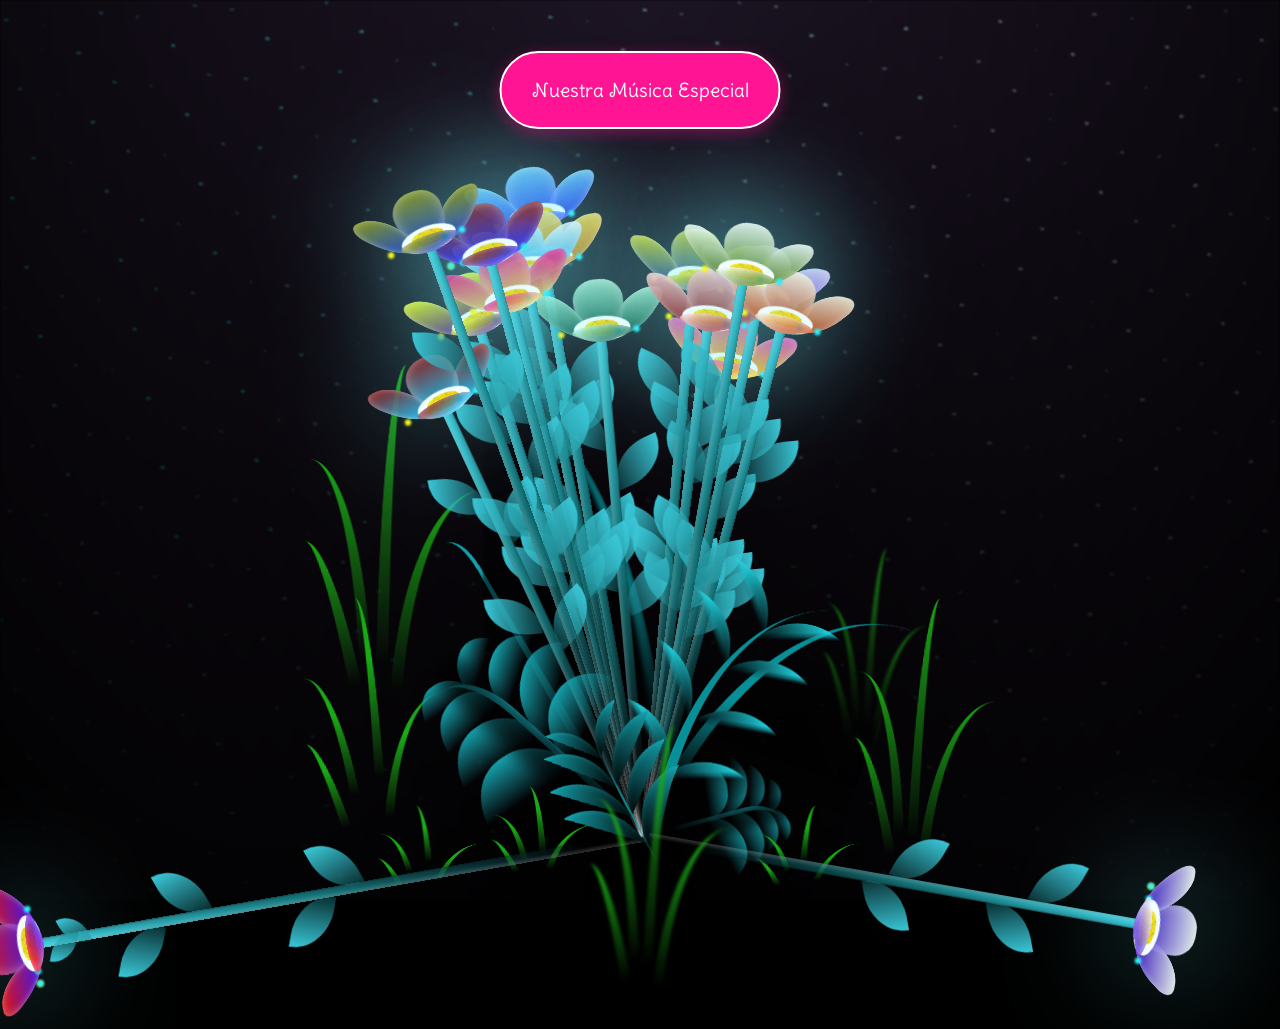
==== commit 1a8e0768: "Primer commit en la nueva rama" ====
--- a/index.html
+++ b/index.html
@@ -21,102 +21,27 @@
           <p style="color: white;">Por favor espera mi amor :3</p>
           
         </div>
-        <div id="valentine-container">
-            <p class="valentine-text">¿Quieres ser mi San Valentín? 💖</p>
-            <div class="valentine-buttons">
-                <button id="yes-btn">Sí</button>
-                <button id="no-btn">No</button>
-            </div>
-        </div>
+        <a href="/webSanValentin/musica.html" class="boton">Nuestra Música Especial</a>
+        
 
         
         <script>
           document.addEventListener("DOMContentLoaded", function () {
-            const yesBtn = document.getElementById("yes-btn");
-            const noBtn = document.getElementById("no-btn");
-        
-            noBtn.addEventListener("click", function () {
-              yesBtn.classList.add("yes-grow"); 
-              noBtn.classList.add("hidden"); 
-            });
-        
-            yesBtn.addEventListener("click", function () {
-              document.getElementById("valentine-container").innerHTML = "<p class='valentine-text'>💖 ¡Sabía que dirías que sí! 💖</p>";
-            });
+              const loader = document.querySelector('.loader');
+              // Ocultar loader inmediatamente
+              if(loader) loader.style.display = 'none';
+              document.body.classList.remove('not-loaded');
           });
         </script>
         
-      
-
-        <!-- Contenedor de la letra de la canción -->
-        <div id="lyrics-container">
+        
+        
+      
+
+        
+        
+        <div class="flowers">
           
-          <p class="lyric-line">¿Alguna vez te sonrojaste?</p>
-          <p class="lyric-line">¿Alguna vez tuviste ese miedo de no poder cambiar?</p>
-          <p class="lyric-line">El tipo que se te pega como algo en tus dientes?</p>
-          <p class="lyric-line">¿Hay algunos ases bajo tu manga?</p>
-          <p class="lyric-line">¿No sabes que eres mi obsesión?</p>
-          <p class="lyric-line">He soñado contigo casi todas las noches de esta semana.</p>
-          <p class="lyric-line">¿Cuántos secretos puedes guardar?</p>
-          <p class="lyric-line">Porque hay una canción que encontré</p>
-          <p class="lyric-line">Que me hace pensar en ti de alguna forma,</p>
-          <p class="lyric-line">Y la pongo en repetición</p>
-          <p class="lyric-line">Hasta que me quedo dormido,</p>
-          <p class="lyric-line">Derramando bebidas en mi sofá.</p>
-          <p class="lyric-line">(¿Será que quiero saber?)</p>
-          <p class="lyric-line">Si este sentimiento es correspondido.</p>
-          <p class="lyric-line">(Triste por verte ir)</p>
-          <p class="lyric-line">Esperaba que te quedaras.</p>
-          <p class="lyric-line">(Amor, los dos sabemos)</p>
-          <p class="lyric-line">Que las noches fueron hechas principalmente</p>
-          <p class="lyric-line">Para decir cosas que no podemos decir mañana por el día.</p>
-          <p class="lyric-line">Arrastrándome de vuelta a ti.</p>
-          <p class="lyric-line">¿Alguna vez pensaste en llamar cuando tenías tiempo?</p>
-          <p class="lyric-line">Porque yo siempre lo hago.</p>
-          <p class="lyric-line">Quizás estoy demasiado ocupado siendo tuyo</p>
-          <p class="lyric-line">Como para enamorarme de alguien más.</p>
-          
-          <p class="lyric-line">Arrastrándome de vuelta a ti.</p>
-          <p class="lyric-line">Así que, ¿tuviste el valor?</p>
-          <p class="lyric-line">Me pregunto si tu corazón sigue abierto,</p>
-          <p class="lyric-line">Y si es así, quiero saber a qué hora cierra.</p>
-          <p class="lyric-line">Cálmate y deja de fruncir el ceño.</p>
-          <p class="lyric-line">Lo siento por interrumpir,</p>
-          <p class="lyric-line">Es solo que siempre estoy al borde</p>
-          <p class="lyric-line">De intentar besarte.</p>
-          <p class="lyric-line">No sé si sientes lo mismo que yo,</p>
-          <p class="lyric-line">Pero podríamos estar juntos...</p>
-          <p class="lyric-line">..si quisieras.</p>
-          <p class="lyric-line">(¿Será que quiero saber?)</p>
-          <p class="lyric-line">Si este sentimiento es correspondido.</p>
-          <p class="lyric-line">(Triste por verte ir)</p>
-          <p class="lyric-line">Esperaba que te quedaras.</p>
-          <p class="lyric-line">(Amor, los dos sabemos)</p>
-          <p class="lyric-line">Que las noches fueron hechas principalmente</p>
-          <p class="lyric-line">Para decir cosas que no podemos decir mañana por el día.</p>
-          <p class="lyric-line">Arrastrándome de vuelta a ti</p>
-          <p class="lyric-line">(arrastrándome de vuelta a ti)</p>
-          <p class="lyric-line">¿Alguna vez pensaste en llamar cuando tenías tiempo?</p>
-          <p class="lyric-line">tenías tiempo?</p>
-          <p class="lyric-line">Porque yo siempre lo hago</p>
-          <p class="lyric-line">(porque yo siempre lo hago)</p>
-          <p class="lyric-line">Quizás estoy muy</p>
-          <p class="lyric-line">(quizás estoy muy ocupado)</p>
-          <p class="lyric-line">Ocupado siendo tuyo</p>
-          <p class="lyric-line">(siendo tuyo)</p>
-          <p class="lyric-line">Como para enamorarme de alguien más</p>
-          <p class="lyric-line">Ahora que lo he pensado bien</p>
-          <p class="lyric-line">Arrastrándome de vuelta a ti....</p>
-          <p class="lyric-line">Te amo💖 y gracias por ser mi san valentin :3 </p>
-          
-        </div>
-        
-        
-        <div class="flowers">
-            <audio id="song" controls loop preload="auto">
-                <source src="song\DoIWannaKnow.mp3" type="audio/mpeg">
-                Tu navegador no soporta le etiqueta de audio!
-            </audio>
 
           
 
--- a/style.css
+++ b/style.css
@@ -28,7 +28,7 @@
 
 #lyrics-container {
     position: fixed;
-    top: 15vh; /* 3/4 desde la parte superior (viewport height) */
+    top: 50vh; /* 3/4 desde la parte superior (viewport height) */
     left: 50%;
     transform: translateX(-50%);
     text-align: center;
@@ -1580,4 +1580,148 @@
 }
 .not-loaded * {
   animation-play-state: start !important;
-}+}
+
+
+.spotify-player {
+  max-width: 800px;
+  margin: 20px auto;
+  padding: 20px;
+}
+
+.texto-romantico {
+  text-align: center;
+  font-size: 1.2em;
+  margin: 30px 0;
+  color: #ff69b4;
+}
+
+.boton {
+  position: fixed;
+  top: 10%; /* Posición vertical más arriba */
+  left: 50%;
+  transform: translate(-50%, -50%);
+  z-index: 9999;
+  padding: 25px 30px;
+  font-size: 1.2em;
+  background-color: #ff1493;
+  color: white;
+  border-radius: 70px;
+  text-decoration: none;
+  box-shadow: 0 4px 15px rgba(255, 20, 147, 0.4);
+  transition: all 0.3s ease;
+  /* Nuevas propiedades para alineación horizontal */
+  display: flex;
+  justify-content: center;
+  align-items: center;
+  white-space: nowrap; /* Evita que el texto se divida en múltiples líneas */
+  writing-mode: horizontal-tb; /* Fuerza orientación horizontal */
+  text-orientation: upright; /* Mantiene el texto derecho */
+  /* Borde para mejor contraste */
+  border: 2px solid #ffffff;
+  /* Mejor tipografía */
+  font-family: 'Delius Swash Caps', cursive;
+}
+
+.boton:hover {
+  transform: translate(-50%, -50%) scale(1.1) rotate(0deg); /* Fuerza rotación 0 */
+  box-shadow: 0 6px 20px rgba(255, 20, 147, 0.6);
+  /* Efecto de elevación */
+  filter: brightness(1.1);
+}
+
+
+
+.music-container {
+  max-width: 800px;
+  margin: 2rem auto;
+  padding: 20px;
+  font-family: 'Quicksand', sans-serif;
+}
+
+.music-header {
+  text-align: center;
+  margin-bottom: 3rem;
+  position: relative;
+}
+
+.music-header h1 {
+  font-family: 'Delius Swash Caps', cursive;
+  font-size: 2.5rem;
+  color: #ff69b4;
+  text-shadow: 2px 2px 4px rgba(0,0,0,0.1);
+}
+
+.song-grid {
+  display: grid;
+  grid-template-columns: repeat(auto-fit, minmax(280px, 1fr));
+  gap: 1.5rem;
+  margin: 2rem 0;
+}
+
+.song-card {
+  background: rgba(255, 255, 255, 0.9);
+  border-radius: 15px;
+  padding: 1.5rem;
+  box-shadow: 0 4px 6px rgba(0,0,0,0.1);
+  transition: transform 0.3s ease;
+  border-left: 4px solid #ff1493;
+}
+
+.song-card:hover {
+  transform: translateY(-5px);
+}
+
+.song-header {
+  display: flex;
+  align-items: center;
+  margin-bottom: 1rem;
+}
+
+.heart-icon {
+  font-size: 1.5rem;
+  margin-right: 1rem;
+  filter: drop-shadow(0 2px 2px rgba(255,20,147,0.3));
+}
+
+.song-card h2 {
+  font-size: 1.1rem;
+  color: #333;
+  margin: 0;
+}
+
+.song-meaning {
+  color: #666;
+  font-size: 0.95rem;
+  line-height: 1.5;
+  border-left: 2px solid #ffb6c1;
+  padding-left: 1rem;
+  margin-left: 0.5rem;
+}
+
+.love-message {
+  text-align: center;
+  margin: 3rem 0;
+  padding: 2rem;
+  background: rgba(255, 182, 193, 0.1);
+  border-radius: 20px;
+}
+
+.animated-heart {
+  font-size: 2.5rem;
+  animation: heartbeat 1.2s infinite;
+}
+
+@keyframes heartbeat {
+  0% { transform: scale(1); }
+  50% { transform: scale(1.15); }
+  100% { transform: scale(1); }
+}
+
+/* Mantener estilos del botón anterior */
+.boton {
+  /* ... (mantener tus estilos actuales) ... */
+  font-family: 'Delius Swash Caps', cursive;
+}
+
+
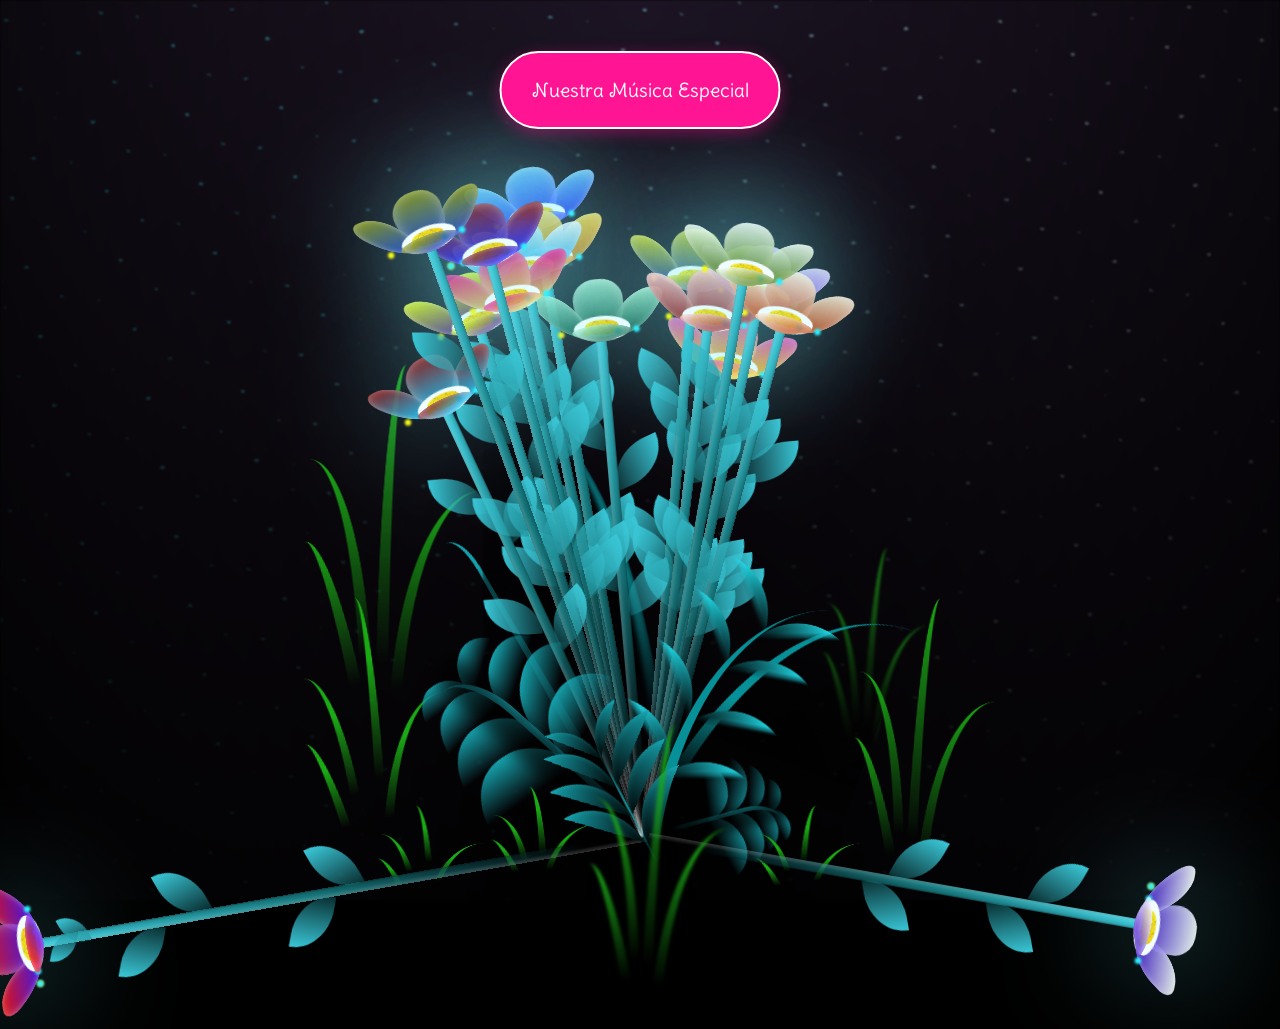
==== commit 00b51c07: "bug fixes" ====
--- a/index.html
+++ b/index.html
@@ -21,7 +21,7 @@
           <p style="color: white;">Por favor espera mi amor :3</p>
           
         </div>
-        <a href="/webSanValentin/musica.html" class="boton">Nuestra Música Especial</a>
+        <a href="musica.html" class="boton">Nuestra Música Especial</a>
         
 
         
